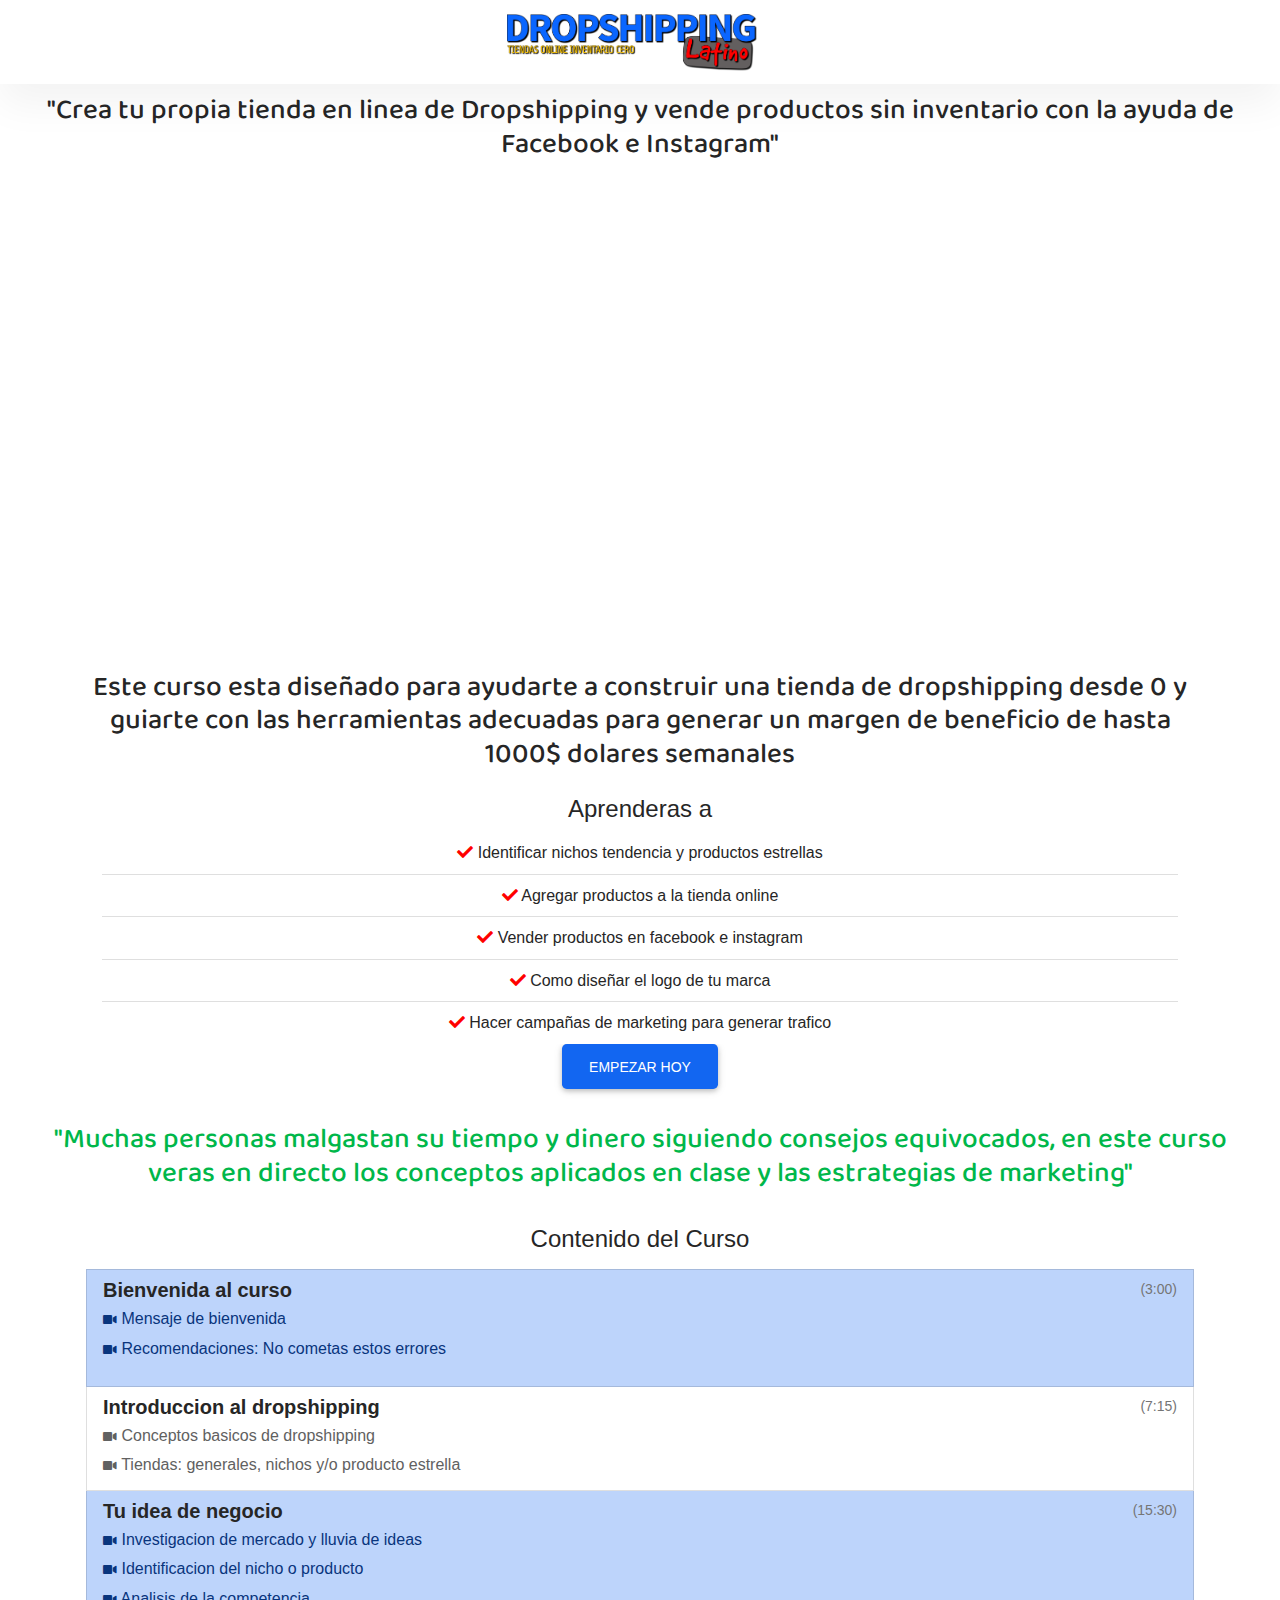
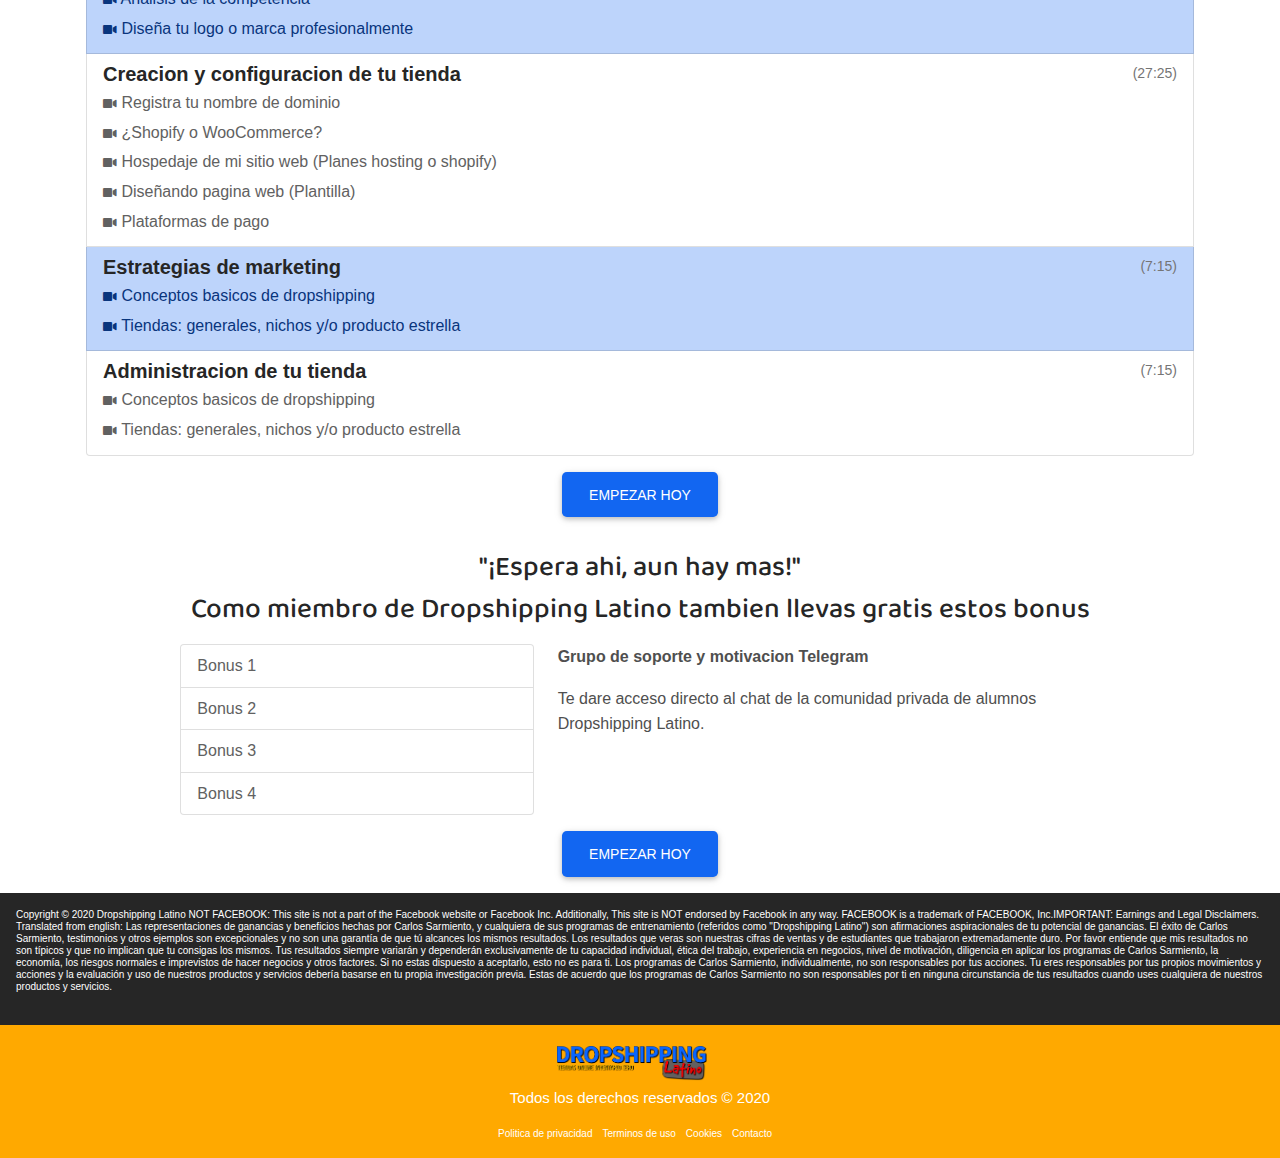
==== dropshipping.html @ d697f5f6 "commit" ====
<!DOCTYPE html>
<html lang="en">
  <head>
    <meta charset="UTF-8" />
    <meta name="viewport" content="width=device-width, initial-scale=1, shrink-to-fit=no" />
    <meta http-equiv="x-ua-compatible" content="ie=edge" />
    <title>Dropshipping Latino | Tiendas Online Inventario Cero</title>
    <!-- MDB icon -->
    <link rel="icon" href="img/favicon.png" type="image/x-icon" />
    <!-- Font Awesome -->
    <link rel="stylesheet" href="https://use.fontawesome.com/releases/v5.11.2/css/all.css" />
    <!-- Custom CSS Style -->
    <link rel="stylesheet" href="/css/style.css">
    <!-- MDB -->
    <link rel="stylesheet" href="css/mdb.min.css" />
  </head>


  <body>
    <nav class="navbar navbar-expand-lg navbar-light shadow-5" >
        <div class="container-fluid justify-content-center">
          <a href="/dropshipping.html" class="navbar-brand text-light">
              <img src="/img/DROPSHIPPING LATINODROPSHIPPING LOGO.png" alt="Logotipo Dropshipping Latino">
          </a>
        </div>
    </nav>
    <div id="header" class="row">
      <div class="col-md-12 text-center ">
          <h3 id="title-header" class="text-dark">
            "Crea tu propia tienda en linea de Dropshipping y vende 
            productos sin inventario con la ayuda de Facebook e Instagram"
          </h3>
      </div>
    </div>


    <!-- Start your project here-->
    <div class="container mb-4">
      <div class="d-flex justify-content-center align-items-center">
        <div class="text-center text-dark">
              <div class="embed-responsive embed-responsive-21by9">
               
                  <iframe 
                  class="embed-responsive-item" 
                  src="https://www.youtube.com/embed/C0DPdy98e4c"
                  title="YouTube video" allow="accelerometer; ; encrypted-media; gyroscope; picture-in-picture"
                  allowfullscreen
                ></iframe>
                
              </div>
          
          <h3 id="title-header" class="pt-3 text-dark">
            Este curso esta diseñado para ayudarte a construir una tienda de
            dropshipping desde 0 y guiarte con las herramientas adecuadas para generar un margen de beneficio de hasta 1000$ dolares semanales
          </h3>

         <div class="container mt-4">
                <h4>Aprenderas a</h4>
          <ul id="lista" class="list-group list-group-flush">
            <li class="list-group-item"><i class="fas fa-check"></i> Identificar nichos tendencia y productos estrellas</li>
            <li class="list-group-item"><i class="fas fa-check"></i> Agregar productos a la tienda online</li>
            <li class="list-group-item"><i class="fas fa-check"></i> Vender productos en facebook e instagram</li>
            <li class="list-group-item"><i class="fas fa-check"></i> Como diseñar el logo de tu marca</li>
            <li class="list-group-item"><i class="fas fa-check"></i> Hacer campañas de marketing para generar trafico</li>
          </ul>
              <a class="btn btn-primary btn-lg" href="https://hotm.art/jz5O8Sj">
                Empezar Hoy
              </a> 
         </div>
        </div>
      </div>
    </div>
    <!-- End your project here-->


    <div id="header" class="row mb-3">
      <div class="col-md-12 text-center ">
          <h3 id="title-header" class="text-success">
            "Muchas personas malgastan su tiempo y dinero siguiendo consejos equivocados, en este curso veras en directo los conceptos aplicados en clase y las estrategias de marketing"
                      </h2>
      </div>
    </div>

    <div id="contenido" class="container">
      <div class="list-group">
        <h4 class="mb-3 text-center text-dark">Contenido del Curso</h4>
        <a href="#" class="list-group-item list-group-item-action list-group-item-primary" aria-current="true">
          <div class="d-flex w-100 justify-content-between text-dark">
           <h5 class="mb-1"> <strong>Bienvenida al curso</strong></h5>
            <small class="text-muted">(3:00)</small>
          </div>
          <p class="mb-1">
            <i class="fas fa-video"></i> Mensaje de bienvenida
          </p>
          <p class="mb-1"></p>
            <i class="fas fa-video"></i> Recomendaciones: No cometas estos errores
          </p>
          
        </a>
        <a href="#" class="list-group-item list-group-item-action">
          <div class="d-flex w-100 justify-content-between text-dark">
            <h5 class="mb-1"><strong>Introduccion al dropshipping</strong></h5>
            <small class="text-muted">(7:15)</small>
          </div>
          <p class="mb-1">
            <i class="fas fa-video"></i> Conceptos basicos de dropshipping
          </p>
          <p class="mb-1">
            <i class="fas fa-video"></i> Tiendas: generales, nichos y/o producto estrella
          </p>
          
        </a>
        <a href="#" class="list-group-item list-group-item-action list-group-item-primary">
          <div class="d-flex w-100 justify-content-between text-dark">
            <h5 class="mb-1"><strong>Tu idea de negocio</strong></h5>
            <small class="text-muted">(15:30)</small>
          </div>
          <p class="mb-1">
            <i class="fas fa-video"></i> Investigacion de mercado y lluvia de ideas
          </p>
          <p class="mb-1">
            <i class="fas fa-video"></i> Identificacion del nicho o producto
          </p>
          <p class="mb-1">
            <i class="fas fa-video"></i> Analisis de la competencia
          </p>
          <p class="mb-1">
            <i class="fas fa-video"></i> Diseña tu logo o marca profesionalmente
          </p>
          
        </a>

        <a href="#" class="list-group-item list-group-item-action">
          <div class="d-flex w-100 justify-content-between text-dark">
            <h5 class="mb-1"><strong>Creacion y configuracion de tu tienda</strong></h5>
            <small class="text-muted">(27:25)</small>
          </div>
          <p class="mb-1">
            <i class="fas fa-video"></i> Registra tu nombre de dominio
          </p>
          <p class="mb-1">
            <i class="fas fa-video"></i> ¿Shopify o WooCommerce?
          </p>
          <p class="mb-1">
            <i class="fas fa-video"></i> Hospedaje de mi sitio web (Planes hosting o shopify)
          </p>
          <p class="mb-1">
            <i class="fas fa-video"></i> Diseñando pagina web (Plantilla)
          </p>
          <p class="mb-1">
            <i class="fas fa-video"></i> Plataformas de pago
          </p>
          
        </a>

        <a href="#" class="list-group-item list-group-item-action list-group-item-primary">
          <div class="d-flex w-100 justify-content-between text-dark">
            <h5 class="mb-1"><strong>Estrategias de marketing</strong></h5>
            <small class="text-muted">(7:15)</small>
          </div>
          <p class="mb-1">
            <i class="fas fa-video"></i> Conceptos basicos de dropshipping
          </p>
          <p class="mb-1">
            <i class="fas fa-video"></i> Tiendas: generales, nichos y/o producto estrella
          </p>
          
        </a>

        <a href="#" class="list-group-item list-group-item-action">
          <div class="d-flex w-100 justify-content-between text-dark">
            <h5 class="mb-1"><strong>Administracion de tu tienda</strong></h5>
            <small class="text-muted">(7:15)</small>
          </div>
          <p class="mb-1">
            <i class="fas fa-video"></i> Conceptos basicos de dropshipping
          </p>
          <p class="mb-1">
            <i class="fas fa-video"></i> Tiendas: generales, nichos y/o producto estrella
          </p>
          
        </a>
      </div>
    </div>
    <div class="container mt-3">
      <div class="d-flex justify-content-center align-items-center">
        <a class="btn btn-primary btn-lg" href="https://hotm.art/jz5O8Sj">
          Empezar Hoy
          </a>
      </div>
    </div>


    <div id="header" class="row mt-4">
      <div class="col-md-12 text-center">
          <h3 id="title-header" class="text-dark">"¡Espera ahi, aun hay mas!"</h3>
          <h3 id="title-header" class="text-dark">Como miembro de Dropshipping Latino tambien llevas gratis estos 
            bonus</h3>
      </div>
    </div>

    <div class="container ">
      <div class="row d-flex justify-content-center">
        <div class="col-4">
          <div class="list-group" id="list-tab" role="tablist">
            <a
              class="list-group-item list-group-item-action"
              id="list-home-list"
              data-toggle="list"
              href="#list-home"
              role="tab"
              aria-controls="home"
              >Bonus 1</a
            >
            <a
              class="list-group-item list-group-item-action"
              id="list-profile-list"
              data-toggle="list"
              href="#list-profile"
              role="tab"
              aria-controls="profile"
              >Bonus 2</a
            >
            <a
              class="list-group-item list-group-item-action"
              id="list-messages-list"
              data-toggle="list"
              href="#list-messages"
              role="tab"
              aria-controls="messages"
              >Bonus 3</a
            >
            <a
              class="list-group-item list-group-item-action"
              id="list-settings-list"
              data-toggle="list"
              href="#list-settings"
              role="tab"
              aria-controls="settings"
              >Bonus 4</a
            >
          </div>
        </div>
        <div class="col-6">
          <div class="tab-content" id="nav-tabContent">
            <div
              class="tab-pane fade show active"
              id="list-home"
              role="tabpanel"
              aria-labelledby="list-home-list"
            >
              <p><strong>Grupo de soporte y motivacion Telegram</strong></p>
              <p>Te dare acceso directo al chat de la comunidad privada de alumnos Dropshipping Latino.</p>
            </div>
            <div
              class="tab-pane fade"
              id="list-profile"
              role="tabpanel"
              aria-labelledby="list-profile-list"
            >
              <p><strong>Aplicaciones Esenciales</strong></p>
              <p>Ademas de las aplicaciones basicas, te guiare con unas esenciales para la venta cruzada y ofertas.</p>
            </div>
            <div
              class="tab-pane fade"
              id="list-messages"
              role="tabpanel"
              aria-labelledby="list-messages-list"
            >
            <p><strong>Estrategia de Influencers</strong></p>
            <p>Descubriras como crear una comunidad de 10.000 seguidores reales en Instagram sin publicidad paga.</p>
            </div>
            <div
              class="tab-pane fade"
              id="list-settings"
              role="tabpanel"
              aria-labelledby="list-settings-list"
            >
            <p><strong>Trucos psicologicos para anuncios efectivos</strong></p>
            <p>Aprende a generar valor en cada propuesta a tus potenciales clientes, atraccion y persuasión.</p>
            </div>
          </div>
        </div>
      </div>
    </div>

    
    <div class="container mt-3">
      <div class="d-flex justify-content-center align-items-center">
        <a class="btn btn-primary btn-lg" href="https://hotm.art/jz5O8Sj">
          Empezar Hoy
          </a>
      </div>
    </div>




    <section class="bg-dark p-3 mt-3">
      <p class="text-white">Copyright © 2020 Dropshipping Latino

        NOT FACEBOOK: This site is not a part of the Facebook website or Facebook Inc. Additionally, This site is NOT endorsed by Facebook in any way. FACEBOOK is a trademark of FACEBOOK, Inc.
        
        ​IMPORTANT: Earnings and Legal Disclaimers.
        
        Translated from english: Las representaciones de ganancias y beneficios hechas por Carlos Sarmiento, y cualquiera de sus programas de entrenamiento (referidos como "Dropshipping Latino") son afirmaciones aspiracionales de tu potencial de ganancias. El éxito de Carlos Sarmiento, testimonios y otros ejemplos son excepcionales y no son una garantía de que tú alcances los mismos resultados. Los resultados que veras son nuestras cifras de ventas y de estudiantes que trabajaron extremadamente duro. Por favor entiende que mis resultados no son típicos y que no implican que tu consigas los mismos. Tus resultados siempre variarán y dependerán exclusivamente de tu capacidad individual, ética del trabajo, experiencia en negocios, nivel de motivación, diligencia en aplicar los programas de Carlos Sarmiento, la economía, los riesgos normales e imprevistos de hacer negocios y otros factores. Si no estas dispuesto a aceptarlo, esto no es para ti.
        
        Los programas de Carlos Sarmiento, individualmente, no son responsables por tus acciones. Tu eres responsables por tus propios movimientos y acciones y la evaluación y uso de nuestros productos y servicios debería basarse en tu propia investigación previa. Estas de acuerdo que los programas de Carlos Sarmiento no son responsables por ti en ninguna circunstancia de tus resultados cuando uses cualquiera de nuestros productos y servicios. </p>
    </section>



    <!--Footer-->
    <footer class="bg-warning text-white text-center pt-3">
    <!-- Copyright -->
    <div class="d-flex justify-content-center align-items-center ">
      <a href="/dropshipping.html" class="navbar-brand text-light">
        <img width="150" src="/img/DROPSHIPPING LATINODROPSHIPPING LOGO.png" alt="Logotipo Dropshipping Latino">
      </a> 
    </div>
    <div class="text-center">
        <p>Todos los derechos reservados  © 2020</p>
      
    </div>
    <div class="container" id="links">
      <div class="row">
        <ul class="d-flex justify-content-center align-items-center">
          <li><a class="text-white" href="politica.html">Politica de privacidad</a></li>
          <li><a class="text-white" href="politica.html">Terminos de uso</a></li>
          <li><a class="text-white" href="politica.html">Cookies</a></li>
          <li><a class="text-white"
            data-toggle="modal"
            data-target="#exampleModal"
            >Contacto</a></li>
        </ul>
      </div>
    </div>
    </footer>
    <!--End Footer-->

    <!-- Modal Contacto-->
    <div
    class="modal fade"
    id="exampleModal"
    tabindex="-1"
    aria-labelledby="exampleModalLabel"
    aria-hidden="true"
    >
    <div class="modal-dialog">
    <div class="modal-content">
        <div class="modal-header">
        <h5 class="modal-title" id="exampleModalLabel">Contacto</h5>
        <button type="button" class="close" data-dismiss="modal" aria-label="Close">
            <span aria-hidden="true">&times;</span>
        </button>
        </div>
        <div class="modal-body">
            <form>
                <!-- Name input -->
                <div class="form-outline mb-4">
                  <input type="text" id="form4Example1" class="form-control" />
                  <label class="form-label" for="form4Example1">Nombre</label>
                </div>
              
                <!-- Email input -->
                <div class="form-outline mb-4">
                  <input type="email" id="form4Example2" class="form-control" />
                  <label class="form-label" for="form4Example2">Correo electronico</label>
                </div>
              
                <!-- Message input -->
                <div class="form-outline mb-4">
                  <textarea class="form-control" id="form4Example3" rows="4"></textarea>
                  <label class="form-label" for="form4Example3">Mensaje</label>
                </div>
                <!-- Submit button -->
                <button type="submit" class="btn btn-primary btn-block mb-4">
                  Enviar
                </button>
              </form>
        </div>
        <div class="modal-footer">
        <button type="button" class="btn btn-danger" data-dismiss="modal">
            Cerrar
        </button>
        
        </div>
    </div>
    </div>
    </div>



  </body>
  <!-- MDB -->
  <script type="text/javascript" src="js/mdb.min.js"></script>
  <!-- Custom scripts -->
  <script type="text/javascript"></script>
</html>
---- css/style.css ----
@import url('https://fonts.googleapis.com/css2?family=Baloo+Da+2&family=Oswald:wght@300&family=Source+Sans+Pro:wght@300&display=swap');
* {
    margin: 0;
    padding: 0;
    box-sizing: border-box;
}
body {
    overflow-x: hidden;
}
html, body {
    font-family: 'Oswald', sans-serif;
}
nav img {
    width: 250px;
}
nav img:hover {
    transition: all 1.5s ease;
    transform: scale(1.2);
}
.lead{
    font-family: 'Baloo Da 2', cursive;
}
#header{
    padding: 10px 30px;
}
#title-header{
    font-family: 'Baloo Da 2', cursive;
}
#video-section{
    padding: 30px;
}
#lista i{
    color: #ff0000;
}
#contenido i{
    font-size: 12px;
}
section p {
    font-size: 10px;
    line-height: 1.2;
}
footer{
    font-size: 15px;
}
footer strong {
    font-size: 13px;
    font-family: 'Baloo Da 2', cursive;

}
footer img:hover {
    transition: all 1.5s ease;
    transform: scale(1.2);
}

#links li {
    cursor: pointer;
    font-size: 10px;
    margin-right: 10px;
    list-style: none;
    
}
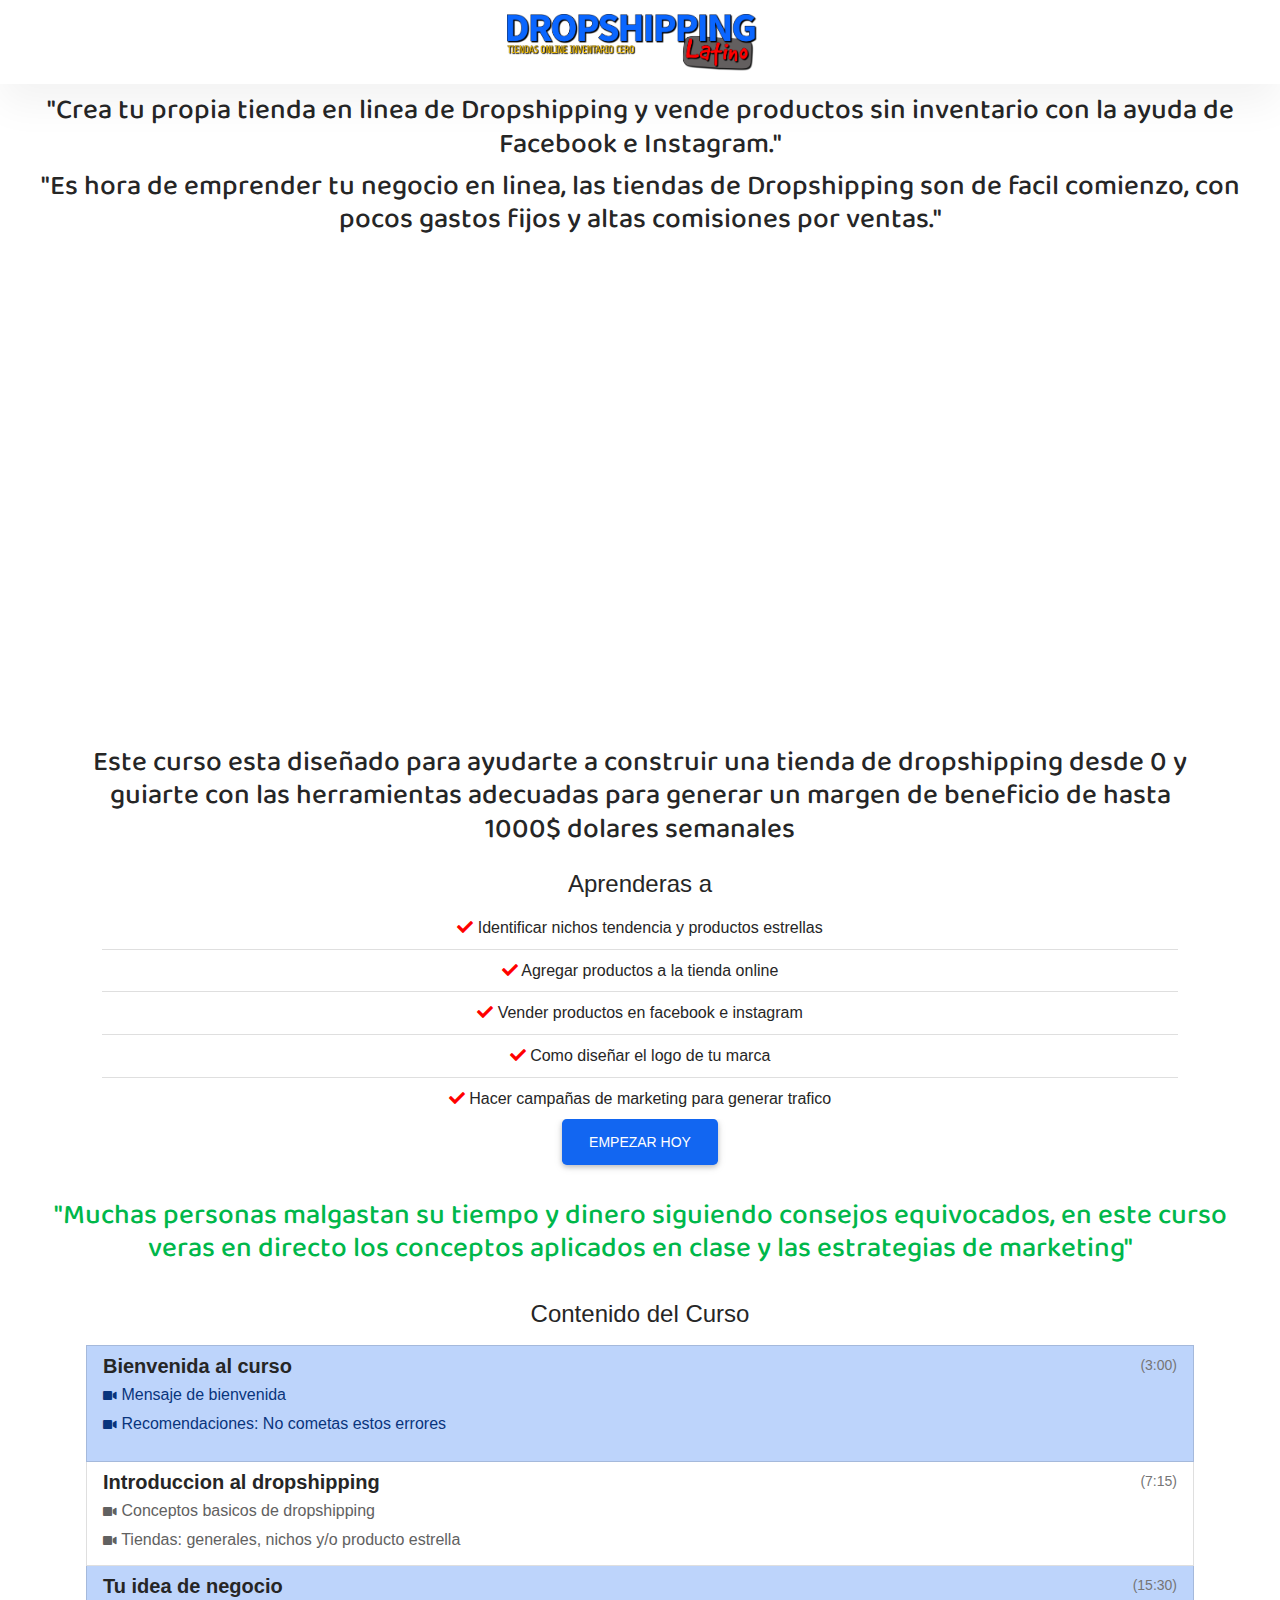
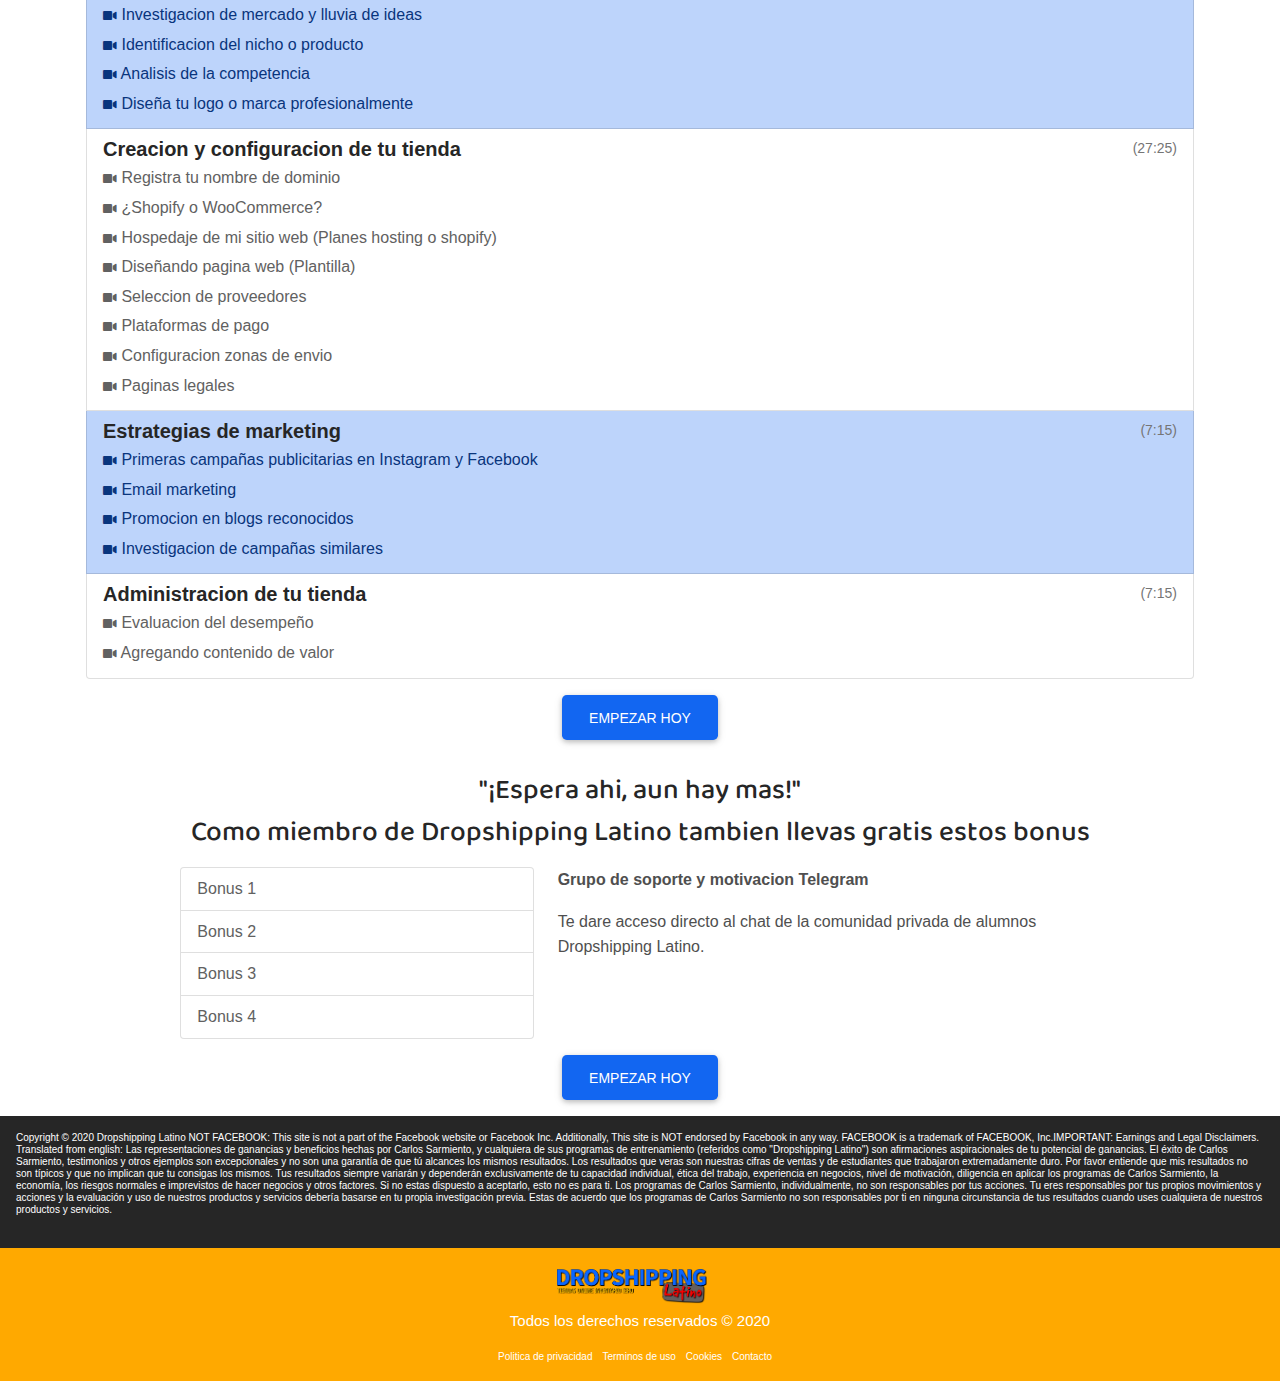
==== commit abffb9a5: "commit" ====
--- a/dropshipping.html
+++ b/dropshipping.html
@@ -28,7 +28,11 @@
       <div class="col-md-12 text-center ">
           <h3 id="title-header" class="text-dark">
             "Crea tu propia tienda en linea de Dropshipping y vende 
-            productos sin inventario con la ayuda de Facebook e Instagram"
+            productos sin inventario con la ayuda de Facebook e Instagram."
+          </h3>
+          <h3 id="title-header" class="text-dark">
+            "Es hora de emprender tu negocio en linea, las tiendas de Dropshipping son de facil comienzo, con pocos gastos
+            fijos y altas comisiones por ventas."
           </h3>
       </div>
     </div>
@@ -84,7 +88,7 @@
     <div id="contenido" class="container">
       <div class="list-group">
         <h4 class="mb-3 text-center text-dark">Contenido del Curso</h4>
-        <a href="#" class="list-group-item list-group-item-action list-group-item-primary" aria-current="true">
+        <a href="#!" class="list-group-item list-group-item-action list-group-item-primary" aria-current="true">
           <div class="d-flex w-100 justify-content-between text-dark">
            <h5 class="mb-1"> <strong>Bienvenida al curso</strong></h5>
             <small class="text-muted">(3:00)</small>
@@ -97,7 +101,7 @@
           </p>
           
         </a>
-        <a href="#" class="list-group-item list-group-item-action">
+        <a href="#!" class="list-group-item list-group-item-action">
           <div class="d-flex w-100 justify-content-between text-dark">
             <h5 class="mb-1"><strong>Introduccion al dropshipping</strong></h5>
             <small class="text-muted">(7:15)</small>
@@ -110,7 +114,7 @@
           </p>
           
         </a>
-        <a href="#" class="list-group-item list-group-item-action list-group-item-primary">
+        <a href="#!" class="list-group-item list-group-item-action list-group-item-primary">
           <div class="d-flex w-100 justify-content-between text-dark">
             <h5 class="mb-1"><strong>Tu idea de negocio</strong></h5>
             <small class="text-muted">(15:30)</small>
@@ -130,7 +134,7 @@
           
         </a>
 
-        <a href="#" class="list-group-item list-group-item-action">
+        <a href="#!" class="list-group-item list-group-item-action">
           <div class="d-flex w-100 justify-content-between text-dark">
             <h5 class="mb-1"><strong>Creacion y configuracion de tu tienda</strong></h5>
             <small class="text-muted">(27:25)</small>
@@ -148,35 +152,51 @@
             <i class="fas fa-video"></i> Diseñando pagina web (Plantilla)
           </p>
           <p class="mb-1">
+            <i class="fas fa-video"></i> Seleccion de proveedores
+          </p>
+          <p class="mb-1">
             <i class="fas fa-video"></i> Plataformas de pago
           </p>
+          <p class="mb-1">
+            <i class="fas fa-video"></i> Configuracion zonas de envio
+          </p>
+          <p class="mb-1">
+            <i class="fas fa-video"></i> Paginas legales
+          </p>
           
         </a>
 
-        <a href="#" class="list-group-item list-group-item-action list-group-item-primary">
+        <a href="#!" class="list-group-item list-group-item-action list-group-item-primary">
           <div class="d-flex w-100 justify-content-between text-dark">
             <h5 class="mb-1"><strong>Estrategias de marketing</strong></h5>
             <small class="text-muted">(7:15)</small>
           </div>
           <p class="mb-1">
-            <i class="fas fa-video"></i> Conceptos basicos de dropshipping
-          </p>
-          <p class="mb-1">
-            <i class="fas fa-video"></i> Tiendas: generales, nichos y/o producto estrella
-          </p>
+            <i class="fas fa-video"></i> Primeras campañas publicitarias en Instagram y Facebook
+          </p>
+          <p class="mb-1">
+            <i class="fas fa-video"></i> Email marketing
+          </p>
+          <p class="mb-1">
+            <i class="fas fa-video"></i> Promocion en blogs reconocidos
+          </p>
+          <p class="mb-1">
+            <i class="fas fa-video"></i> Investigacion de campañas similares
+          </p>
+          
           
         </a>
 
-        <a href="#" class="list-group-item list-group-item-action">
+        <a href="#!" class="list-group-item list-group-item-action">
           <div class="d-flex w-100 justify-content-between text-dark">
             <h5 class="mb-1"><strong>Administracion de tu tienda</strong></h5>
             <small class="text-muted">(7:15)</small>
           </div>
           <p class="mb-1">
-            <i class="fas fa-video"></i> Conceptos basicos de dropshipping
-          </p>
-          <p class="mb-1">
-            <i class="fas fa-video"></i> Tiendas: generales, nichos y/o producto estrella
+            <i class="fas fa-video"></i> Evaluacion del desempeño 
+          </p>
+          <p class="mb-1">
+            <i class="fas fa-video"></i> Agregando contenido de valor
           </p>
           
         </a>
@@ -325,9 +345,18 @@
     <div class="container" id="links">
       <div class="row">
         <ul class="d-flex justify-content-center align-items-center">
-          <li><a class="text-white" href="politica.html">Politica de privacidad</a></li>
-          <li><a class="text-white" href="politica.html">Terminos de uso</a></li>
-          <li><a class="text-white" href="politica.html">Cookies</a></li>
+          <li><a class="text-white"
+            data-toggle="modal"
+            data-target="#exampleModal3"
+            >Politica de privacidad</a></li>
+          <li><a class="text-white" 
+            data-toggle="modal"
+            data-target="#exampleModal2"
+            >Terminos de uso</a></li>
+          <li><a class="text-white" 
+            data-toggle="modal"
+            data-target="#exampleModal1"
+            >Cookies</a></li>
           <li><a class="text-white"
             data-toggle="modal"
             data-target="#exampleModal"
@@ -337,6 +366,182 @@
     </div>
     </footer>
     <!--End Footer-->
+        
+    <!-- Modal Politica-->
+    <div
+    class="modal fade"
+    id="exampleModal3"
+    tabindex="-1"
+    aria-labelledby="exampleModalLabel"
+    aria-hidden="true"
+    >
+    <div class="modal-dialog">
+    <div class="modal-content">
+        <div class="modal-header">
+        <h5 class="modal-title" id="exampleModalLabel">Politica de privacidad</h5>
+        <button type="button" class="close" data-dismiss="modal" aria-label="Close">
+            <span aria-hidden="true">&times;</span>
+        </button>
+        </div>
+        <div class="modal-body">
+                <p>Esta Política de privacidad rige la manera en que la Escuela recopila, utiliza, mantiene y divulga la información recopilada de los usuarios (cada uno, un “Estudiante”) de la Escuela. Esta política de privacidad se aplica a la escuela y a todos los cursos ofrecidos por la escuela.</p>
+                <p>Información de identificación personal</p>
+                <p>Podemos recopilar información de identificación personal de los Estudiantes en una variedad de formas, que incluyen, pero no se limitan a, cuando los Estudiantes se inscriben en la Escuela o en un Curso dentro de la Escuela, se suscriben a un boletín informativo y en relación con
+                otras actividades, servicios, características, o recursos que ponemos a disposición en nuestra Escuela. Los estudiantes pueden visitar la escuela de forma anónima. Recopilaremos información de identificación personal de los Estudiantes solo si nos la envían voluntariamente. 
+                Los estudiantes pueden negarse a proporcionar información de identificación personal, pero hacerlo puede impedirles participar en ciertas actividades relacionadas con la Escuela.</p><p>Cómo utilizamos la información recopilada</p>
+                <p>La escuela puede recopilar y utilizar la información de identificación personal de los estudiantes para los siguientes fines:</p>
+                <p>Para mejorar el servicio al cliente</p>
+                <p>La información que nos proporciona nos ayuda a responder a sus solicitudes de servicio al cliente y las necesidades de soporte de manera más eficiente.</p><p>Para personalizar la experiencia del usuario.</p><p>Podemos usar la información en el agregado para entender cómo nuestros estudiantes como grupo usan los servicios y recursos provistos en nuestra escuela.</p>
+                <p>Para enviar correos electrónicos periódicos</p>
+                <p>Podemos utilizar las direcciones de correo electrónico de los Estudiantes para enviar información y actualizaciones relacionadas con su pedido. Las direcciones de correo electrónico de los estudiantes también se pueden utilizar para responder a consultas, preguntas u otras solicitudes de los estudiantes.</p>
+                <p>Compartiendo su información personal</p>
+                <p>No vendemos, intercambiamos ni alquilamos la información de identificación personal del Estudiante a terceros.</p>
+                <p>Sitios web de terceros</p>
+                <p>El estudiante puede encontrar publicidad u otro contenido en nuestra Escuela que se vincule a los sitios web y servicios de nuestros socios, proveedores, anunciantes, patrocinadores, licenciantes y otros terceros. No controlamos el contenido o los enlaces que aparecen en estos sitios web y no somos responsables de las prácticas empleadas por los sitios web vinculados hacia o desde nuestra escuela. Además, estos sitios web o servicios, incluidos su contenido y enlaces, pueden estar cambiando constantemente. Estos sitios web y servicios pueden tener sus propias políticas de privacidad y políticas de servicio al cliente. La navegación e interacción en cualquier otro sitio web, incluidos los sitios web que tienen un enlace a nuestro Estudiante, está sujeta a los términos y políticas de ese sitio web.</p>
+                <p>Cambios a esta política de privacidad</p>
+                <p>La Escuela tiene la discreción de actualizar esta Política de Privacidad en cualquier momento. Alentamos a los estudiantes a que visiten con frecuencia esta página para ver si hay cambios. Usted reconoce y acepta que es su responsabilidad revisar esta Política de privacidad periódicamente y conocer las modificaciones.</p>
+                <p>Su aceptación de estos términos.</p>
+                <p>Al inscribirse en la Escuela, significa que acepta esta Política de privacidad. Si no está de acuerdo con esta Política de privacidad, no se inscriba en la Escuela. Su inscripción continua en la Escuela después de la publicación de los cambios a esta Política de Privacidad se considerará como su aceptación de esos cambios.</p>
+        </div>
+        <div class="modal-footer">
+        <button type="button" class="btn btn-danger" data-dismiss="modal">
+            Cerrar
+        </button>
+        
+        </div>
+    </div>
+    </div>
+    </div>
+    
+    <!-- Modal Terminos -->
+    <div
+    class="modal fade"
+    id="exampleModal2"
+    tabindex="-1"
+    aria-labelledby="exampleModalLabel"
+    aria-hidden="true"
+    >
+    <div class="modal-dialog">
+    <div class="modal-content">
+        <div class="modal-header">
+        <h5 class="modal-title" id="exampleModalLabel">Terminos de uso</h5>
+        <button type="button" class="close" data-dismiss="modal" aria-label="Close">
+            <span aria-hidden="true">&times;</span>
+        </button>
+        </div>
+        <div class="modal-body">
+            
+            <p style="text-align: justify;">El conjunto de la página web, páginas y contenidos, son propiedad de Sarpin Develops, NIT: 1143393723 - 2 , 
+                en adelante “la empresa” Si desea contactar con el equipo, puede hacerlo a través del correo electrónico&nbsp;info@carlosarmiento.dev</p>
+            <ol style="text-align: justify;"><li><b></b><b><strong>Condiciones de Uso</strong></b></li></ol>
+            <p style="text-align: justify;">En esta página web encontrará información relacionada con el tipo de actividad, productos y servicios que 
+                realiza para la Escuela.</p><p style="text-align: justify;">La Escuela, se reserva el derecho de actualizar, modificar o eliminar la 
+                    información contenida en la página web, pudiendo limitar o restringir el acceso a esta información a cualquier Usuario, como 
+                    consecuencia de hechos o circunstancias ajenas a esta que, a su criterio, disminuyen o anulen los niveles de seguridad para el 
+                    adecuado funcionamiento de la web.</p>
+            <ol style="text-align: justify;" start="2"><li><b><strong> Concepto de Usuario</strong></b></li></ol>
+            <p style="text-align: justify;">La utilización de la página web le atribuye la condición de Usuario, e implica la aceptación total y sin
+                 reservas de todas y cada una de las disposiciones incluidas en este Aviso Legal, en el mismo momento en que el Usuario accede a la 
+                 Escuela. En consecuencia, el Usuario tiene que leer atentamente el presente Aviso Legal en cada una de las ocasiones en que se 
+                 proponga utilizar la web, dado que puede sufrir modificaciones.</p>
+            <ol style="text-align: justify;" start="3"><li><b><strong> Información sobre los vínculos “Links</strong></b>”</li></ol>
+            <p style="text-align: justify;">La Escuela no se hace responsable de las páginas webs no propias o de terceros (por ejemplo Facebook o 
+                Twitter), a las cuales se puede acceder mediante vínculos “links” o de cualquier contenido puesto a disposición de terceros.</p>
+            <p style="text-align: justify;">Cualquier uso de un vínculo o acceso a una página web no propia es realizado por voluntad y riesgo 
+                exclusivo del Usuario, y la Escuela no recomienda ni garantiza ninguna información obtenida a través de un vínculo ajeno a&nbsp;
+                <a href="https://carlosarmiento.dev/dropshipping">https://carlosarmiento.dev/dropshipping</a>&nbsp;o&nbsp;
+                <a href="https://carlosarmiento.dev/">https://carlosarmiento.dev</a>&nbsp;, ni se responsabiliza de ninguna pérdida, reclamación o perjuicio
+                 derivada del uso o mal uso de un vínculo, o de la información obtenida a través de él, incluyendo otros vínculos o páginas webs,
+                  enlazados a la Escuela.</p>
+            <ol style="text-align: justify;" start="4"><li><b><strong> Renuncia y Limitación de Responsabilidad</strong></b></li></ol>
+            <p style="text-align: justify;">La información y servicios incluidos o disponibles a través de&nbsp;
+                <a href="https://carlosarmiento.dev/">https://carlosarmiento.dev</a>&nbsp;o&nbsp;
+                <a href="https://carlosarmiento.dev/">https://carlosarmiento.dev</a>&nbsp;incluir incorrecciones o errores tipográficos. 
+                De forma ocasional se incorporarán cambios a la información contenida. La empresa puede introducir en cualquier momento 
+                mejoras y/o cambios en los servicios o contenidos.</p><p style="text-align: justify;">También se advierte que los contenidos 
+                    de esta Escuela, tienen la finalidad informativa en cuanto a la oferta de servicios y tarifas. Según lo previsto en el presente 
+                    Aviso Legal y el resto de textos legales de la presente página web.</p>
+            <ol style="text-align: justify;" start="5"><li><b><strong> Información sobre la exención de toda responsabilidad derivada de un fallo técnico</strong></b></li></ol>
+            <p style="text-align: justify;">La empresa declina cualquier responsabilidad en caso de que existan interrupciones o mal funcionamiento de los servicios o contenidos ofrecidos en Internet, cualquiera que sea su causa.</p>
+            <p style="text-align: justify;">Asimismo, la empresa no se hace responsable por caídas de la red, pérdidas de negocio a consecuencia de estas 
+                caídas, suspensiones temporales de la electricidad o cualquier otro tipo.</p>
+            <p style="text-align: justify;">Por otra parte, la empresa no garantiza que los servicios o contenidos no sean interrumpidos o que estén
+                libres de errores, que los defectos sean corregidos o, que el servicio o el servidor que lo pone a disposición estén libres de virus
+                 u otros componentes nocivos, sin perjuicio que la empresa, realiza sus mejores esfuerzos a evitar este tipo de incidencias.</p>
+            <ol style="text-align: justify;" start="6"><li><b><strong> Información relativa a la propiedad intelectual e industrial</strong></b></li></ol>
+            <p style="text-align: justify;">La estructura, diseño y forma de presentación de los elementos de la página web (imágenes, logotipos, vídeos, ficheros y
+                cualquier elemento susceptible de protección) están protegidos por derechos de propiedad intelectual, titularidad de Sarpin Develops.</p>
+            <p style="text-align: justify;">Están prohibidas la reproducción, la transformación, distribución, comunicación pública, puesta a disposición del 
+                público y, en general cualquier otra forma de explotación, parcial o total de los elementos referidos en el apartado anterior.
+                Estos actos de explotación sólo podrán ser realizados en virtud de autorización expresa de Sarpin Develops. y que, en todo caso, 
+                tendrán que hacer referencia explícita a la titularidad de los citados derechos de propiedad intelectual de la empresa.</p>
+            <p style="text-align: justify;">Sólo está autorizado, el uso privado del material audiovisual y documental elaborado por la empresa 
+                para los usuarios. En ningún caso, se podrá suprimir, alterar, eludir o manipular cualquier dispositivo de protección o sistemas 
+                de seguridad que puedan estar instalados.</p>
+            <p style="text-align: justify;">Los signos distintivos (marcas, nombres comerciales) de la empresa como Carlos Sarmiento, están protegidos
+                por derechos de propiedad industrial, quedando prohibida la utilización o manipulación de cualquiera de estos, excepto autorización
+                expresa y por escrito del administrador de Sarpin Develops.</p>
+            <p style="text-align: justify;">Sólo se autoriza el uso de una cuenta por individuo, quedando completamente prohibido el uso de la misma 
+                cuenta por varios usuarios.</p>
+            <p style="text-align: justify;">Queda completamente prohibida la creación de comunidades ajenas a las establecidas por la Escuela.</p>
+            <ol style="text-align: justify;" start="7"><li><b><strong> Inscripción online</strong></b></li></ol>
+            <p style="text-align: justify;">La seguridad es una prioridad para la Escuela, por lo que realizamos el máximo esfuerzo para asegurarnos 
+                de que nuestro proceso de inscripción a los cursos sea seguro y de que la información personal esté a buen resguardo.</p>
+            <p style="text-align: justify;">Para poder inscribirse a los cursos de la Escuela deberá ir al botón “Acceso” y opción “Crear Cuenta”. 
+                Deberá introducir su Nombre, una dirección electrónica, una contraseña y aceptar las condiciones de la Escuela para poder inscribirse.</p>
+            <p style="text-align: justify;">Le recomendamos que:</p>
+            <ul style="text-align: justify;">
+                <li>No comparta su información personal</li>
+                <li>Proteja su contraseña</li>
+                <li>No introduzca un correo electrónico falso</li>
+                <li>Comunique los intentos de “phising” (métodos de estafa y robo cibernético para la obtención de información confidencial).</li></ul>
+                <ol style="text-align: justify;" start="8"><li><b><strong> IMPORTANTE: Ganancias y renuncias legales de responsabilidad</strong></b></li></ol>
+            <p style="text-align: justify;">Las declaraciones de ganancias e ingresos realizadas por Carlos Sarmiento, la empresa y sus anunciantes / patrocinadores son solo declaraciones de aspiraciones de su potencial de ganancias. El éxito de Bruno Sanders, los testimonios y otros ejemplos utilizados son resultados excepcionales, no típicos y no pretenden serlo y no son una garantía de que usted u otros obtendrán los mismos resultados. Los resultados individuales siempre variarán y los suyos dependerán completamente de su capacidad individual, ética de trabajo, habilidades y experiencia comercial, nivel de motivación, diligencia en la aplicación de los Programas de formación de Bruno Sanders, la economía, los riesgos normales e imprevistos de hacer negocios y otros factores .</p><p style="text-align: justify;">Los programas Acelerador Dropshipping 2.0, Crea tu Marca Privada, Desbloquea Tus Clases Gratuitas, Suprive Mastery, Web Mastery, Crea Tu Producto Digital Millonario, Funnels Mastery, Crea y Automatiza tu negocio individualmente no son responsables de sus acciones. Usted es el único responsable de sus propios movimientos y decisiones, y la evaluación y el uso de nuestros productos y servicios deben basarse en su propia diligencia debida. Usted acepta que los Programas de Bruno Sanders/la empresa (Acelerador Dropshipping 2.0, Crea tu Marca Privada, Desbloquea Tus Clases Gratuitas, Suprive Mastery, Web Mastery, Crea Tu Producto Digital Millonario, Funnels Mastery, Crea y Automatiza tu negocio) no son responsables ante usted de ninguna manera por sus resultados en el uso de nuestros productos y servicios.</p><p style="text-align: justify;">Bruno Sanders es un profesional y sus resultados no son típicos. Sus experiencias no son una garantía de que usted ganará dinero. Puedes hacer más, menos o lo mismo.</p><ol style="text-align: justify;" start="9"><li><b><strong><u> Política de Devolución</u></strong></b></li></ol><p style="text-align: justify;"><u>Política de Devolución (Acelerador Dropshipping 2.0 y Crea Tu Marca Privada):</u></p><p style="text-align: justify;">Nuestra política de devolución es de 30 días naturales. Durante este período, podrá solicitar la devolución del importe del curso.</p><p style="text-align: justify;">Para recibir la devolución del importe, deberá escribir a&nbsp;info@brunosanders.com&nbsp;con los motivos por los que quiere el reembolso antes de los 30 días naturales desde la compra del curso. Transcurridos los 30 días, ya no será posible exigir una devolución.</p><p style="text-align: justify;">Nos reservamos en todo momento el completo derecho a denegar la devolución del importe total o parcial. Cada caso será analizado y contemplado de forma personalizada.</p><p style="text-align: justify;">La política de devolución será automáticamente cancelada en cualquiera de los casos siguientes:</p><ul style="text-align: justify;"><li>Si detectamos cualquier tipo de actividad inusual en la cuenta del usuario (uso de distintas IPs de forma simultánea, descarga del contenido con cualquier tipo de software que lo permita, intentos de<em>hackeos</em>…)</li></ul><p style="text-align: justify;">–&nbsp;Si se ha intentado comercializar con el acceso o con el contenido del curso, recordamos que solo se permite una cuenta por usuario.</p><p style="text-align: justify;">–&nbsp;Si el motivo de la devolución corresponde a motivos o factores completamente externos a nuestro servicio y de los que no tenemos control o responsabilidad.</p><p style="text-align: justify;">–<u>&nbsp;Si se ha realizado (visualizado) igual o más del 50% del curso</u>.</p><p style="text-align: justify;">–&nbsp;Si el motivo de la devolución corresponde a no haber adquirido el mismo precio de alguna oferta promocional.</p><p style="text-align: justify;"><u>Política de Devolución (Suprive Mastery, Web Mastery, Crea Tu Producto Digital Millonario, Funnels Mastery, Crea y Automatiza tu negocio</u><u>):</u></p><p style="text-align: justify;">Nuestra política de devolución es de 30 días naturales. Durante este período, podrá solicitar la devolución del importe del curso.</p><p style="font-weight: 400; text-align: justify;">Para recibir la devolución del importe,&nbsp;<u>deberá visualizar el 100% del curso y ponerlo en práctica</u>, si entonces no está satisfecho con los resultados deberá escribir a&nbsp;info@brunosanders.com&nbsp;con los motivos por los que quiere el reembolso antes de los 30 días naturales desde la compra del curso. Transcurridos los 30 días, ya no será posible exigir una devolución.</p><p style="font-weight: 400; text-align: justify;">Nos reservamos en todo momento el completo derecho a denegar la devolución del importe total o parcial. Cada caso será analizado y contemplado de forma personalizada.</p><p style="font-weight: 400; text-align: justify;">La política de devolución será automáticamente cancelada en cualquiera de los casos siguientes:</p><ul style="text-align: justify;"><li style="font-weight: 400;">Si detectamos cualquier tipo de actividad inusual en la cuenta del usuario (uso de distintas IPs de forma simultánea, descarga del contenido con cualquier tipo de software que lo permita, intentos de<em>hackeos</em>…)</li></ul><p style="text-align: justify;">–&nbsp;Si se ha intentado comercializar con el acceso o con el contenido del curso, recordamos que solo se permite una cuenta por usuario.</p><p style="text-align: justify;">–&nbsp;Si el motivo de la devolución corresponde a motivos o factores completamente externos a nuestro servicio y de los que no tenemos control o responsabilidad.</p><p style="text-align: justify;">– Si el motivo de la devolución corresponde a no haber adquirido el mismo precio de alguna oferta promocional.</p><p style="text-align: justify;"><u>10.Ley</u><u>&nbsp;aplicable y jurisdicción</u></p>
+            <p style="text-align: justify;">La relación entre Sarpin Develops y el Usuario se regirá por la legislación colombiana y cualquier controversia se someterá a los Tribunales de Colombia, con renuncia a cualquier otro fuero que les pueda corresponder.</p>
+            <p style="text-align: justify;">(Última actualización 1 de enero de 2020)</p>
+        </div>
+
+        <div class="modal-footer">
+        <button type="button" class="btn btn-danger" data-dismiss="modal">
+            Cerrar
+        </button>
+        
+        </div>
+    </div>
+    </div>
+    </div>
+
+      
+        
+    <!-- Modal Cookies -->
+    <div
+    class="modal fade"
+    id="exampleModal1"
+    tabindex="-1"
+    aria-labelledby="exampleModalLabel"
+    aria-hidden="true"
+    >
+    <div class="modal-dialog">
+    <div class="modal-content">
+        <div class="modal-header">
+        <h5 class="modal-title" id="exampleModalLabel">Cookies</h5>
+        <button type="button" class="close" data-dismiss="modal" aria-label="Close">
+            <span aria-hidden="true">&times;</span>
+        </button>
+        </div>
+        <div class="modal-body">
+              <p>Para que este sitio funcione adecuadamente, a veces instalamos en los dispositivos de los Usuarios, pequeños ficheros de datos, conocidos como cookies. La mayoría de los grandes sitios web también lo hacen.</p><p>¿Qué son las cookies?<br> ¿Cómo utilizamos las cookies?<br> ¿Cómo controlar las cookies?<br> Una cookie es un pequeño fichero de texto que los sitios web instalan en el ordenador o el dispositivo móvil de los usuarios que los visitan. Las cookies hacen posible que la página web recuerde las acciones y preferencias del Usuario (identificador de inicio de sesión, idioma, tamaño de letra y otras preferencias de visualización), para que éste no tenga que volver a configurarlos cuando regrese a la web o navegue por sus páginas.</p><p>En algunas páginas utilizamos cookies para recordar: a) sus preferencias de presentación (por ejemplo, contraste, color o tamaño de letra), b) si ya ha respondido a una encuesta emergente sobre la utilidad de un determinado contenido (para no volver a pedirle que lo haga), c) si ha dado o no su consentimiento para que utilicemos cookies en nuestra web.</p><p>Aunque las cookies no son imprescindibles para que el sitio web funcione, si las habilita disfrutará de una mejor experiencia de navegación. Puede borrar o bloquear las cookies, pero si lo hace es posible que algunas de las características de esta web no funcionen adecuadamente. La información asociada a las cookies no se utiliza para identificar personalmente al Usuario. Además, mantenemos plenamente bajo nuestro control los datos sobre sus patrones de navegación. Estas cookies se utilizan exclusivamente para los fines aquí indicados.</p><p>Puede controlar o borrar las cookies siempre que lo desee: para más información, consulte aboutcookies.org. Además de poder eliminar todas las cookies que ya se encuentran en su ordenador, también puede configurar la mayoría de los navegadores para que dejen de aceptarlas. Pero tenga presente que, si rechaza las cookies, es posible que tenga que volver a configurar manualmente sus preferencias cada vez que visite un sitio y que dejen de funcionar determinados servicios y funcionalidades.</p><p>Nota: Una vez leída toda la información facilitada, avisamos al Usuario que, si prosigue su navegación en nuestra página web, sin haber tomado las medidas oportunas, de personalización de sus navegadores, para impedir la instalación de las cookies empleadas, estará prestando su consentimiento para la utilización de cookies.</p>
+        </div>
+        <div class="modal-footer">
+        <button type="button" class="btn btn-danger" data-dismiss="modal">
+            Cerrar
+        </button>
+        
+        </div>
+    </div>
+    </div>
+    </div>
+
 
     <!-- Modal Contacto-->
     <div
@@ -389,6 +594,10 @@
     </div>
     </div>
 
+      
+        
+  
+
 
 
   </body>
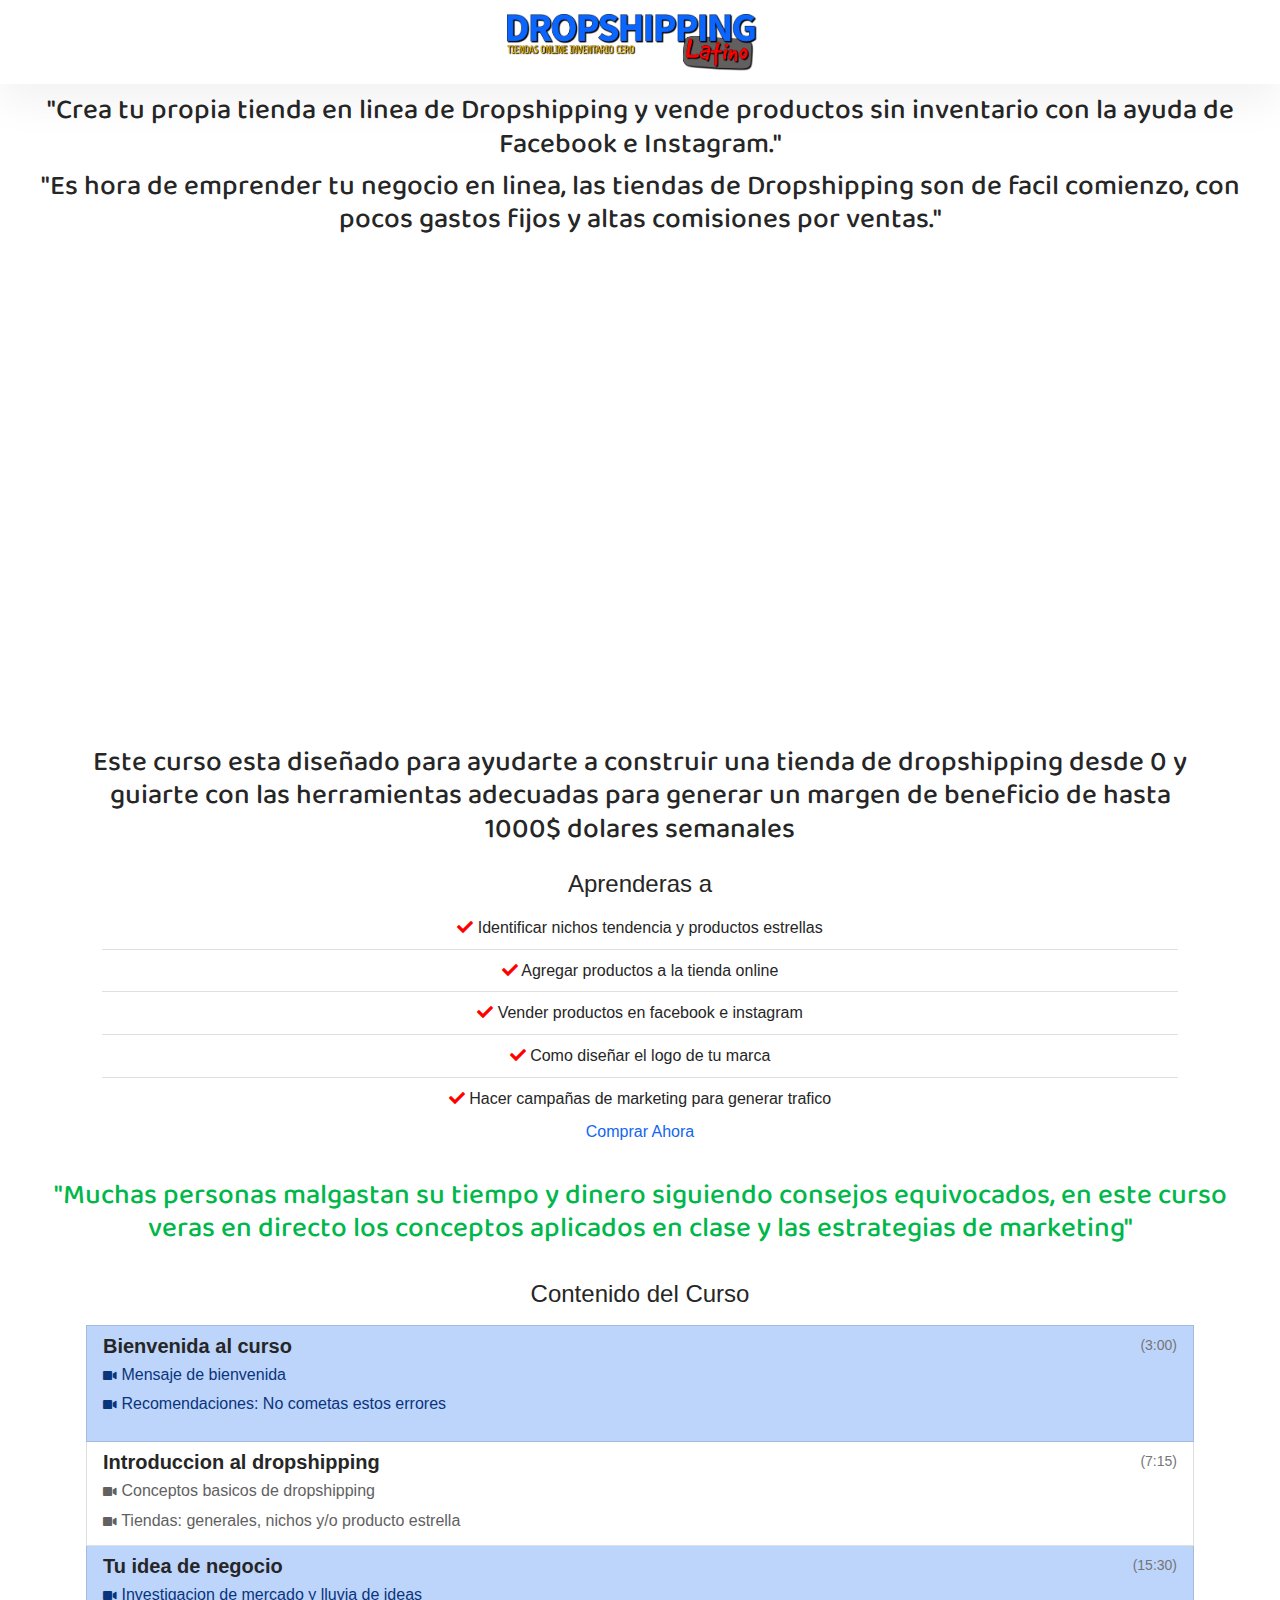
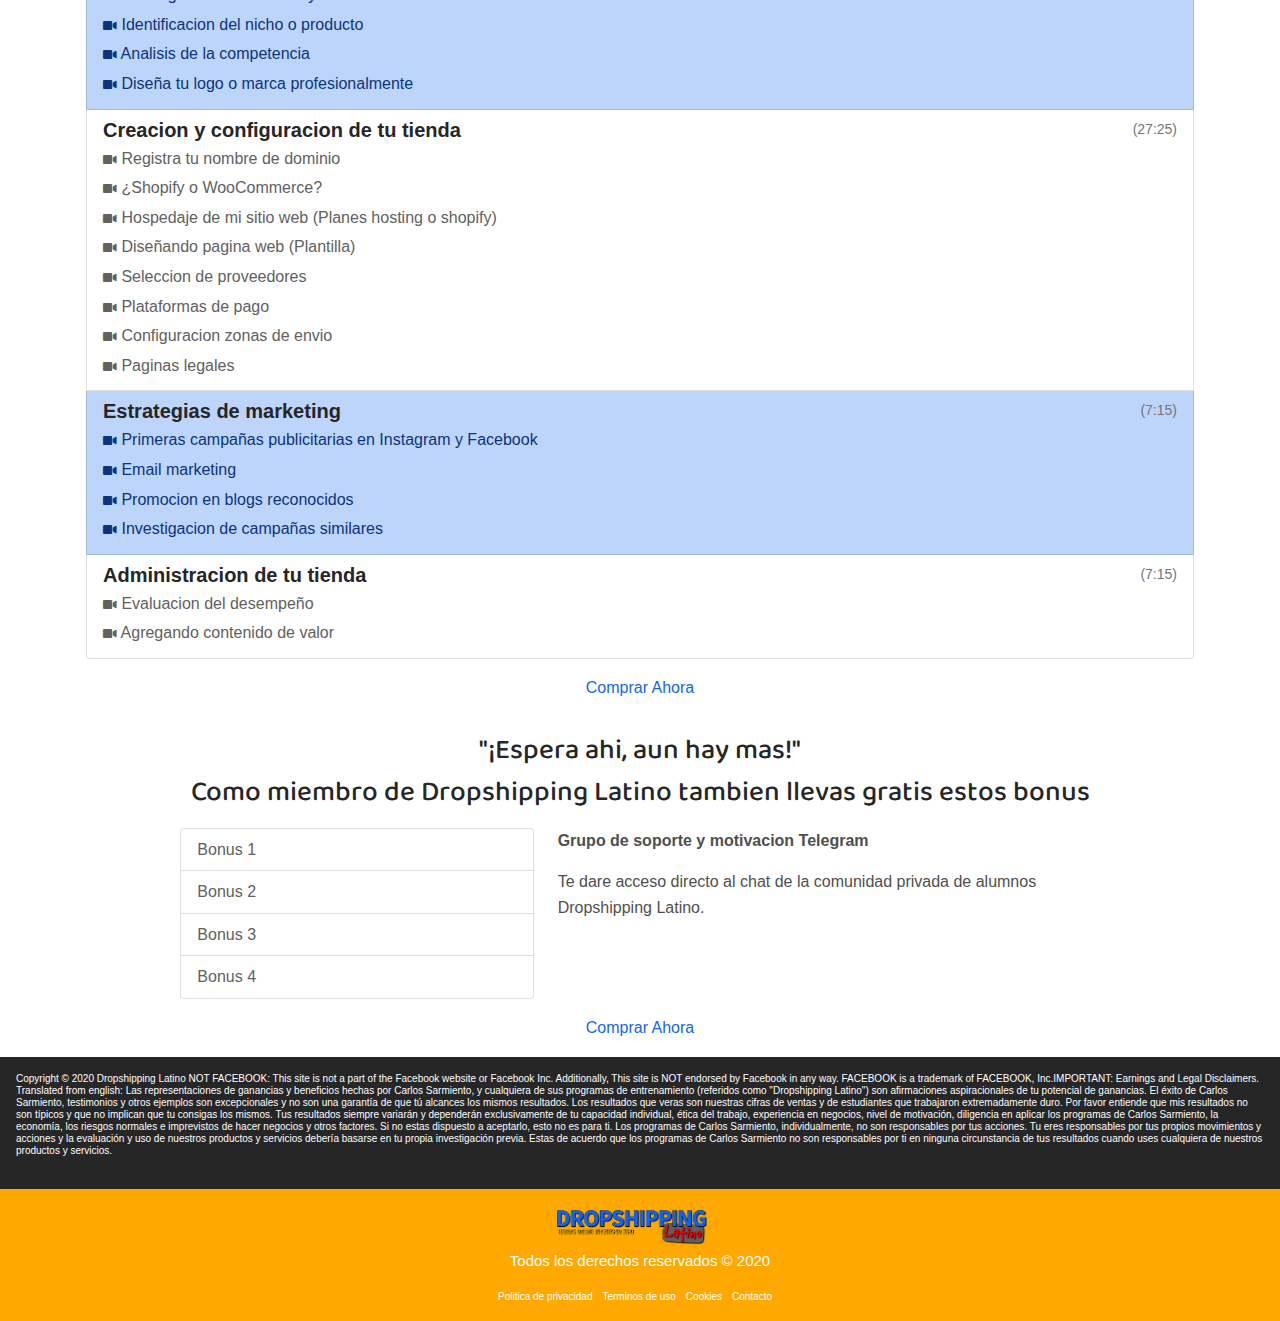
==== commit 32aae456: "commit hotmart" ====
--- a/dropshipping.html
+++ b/dropshipping.html
@@ -13,6 +13,7 @@
     <link rel="stylesheet" href="/css/style.css">
     <!-- MDB -->
     <link rel="stylesheet" href="css/mdb.min.css" />
+    <script id="mcjs">!function(c,h,i,m,p){m=c.createElement(h),p=c.getElementsByTagName(h)[0],m.async=1,m.src=i,p.parentNode.insertBefore(m,p)}(document,"script","https://chimpstatic.com/mcjs-connected/js/users/f25b9620018a3c1dd0e92c601/3e6700d94af4ba8b92cfe6b08.js");</script>
   </head>
 
 
@@ -44,13 +45,11 @@
         <div class="text-center text-dark">
               <div class="embed-responsive embed-responsive-21by9">
                
-                  <iframe 
-                  class="embed-responsive-item" 
-                  src="https://www.youtube.com/embed/C0DPdy98e4c"
-                  title="YouTube video" allow="accelerometer; ; encrypted-media; gyroscope; picture-in-picture"
-                  allowfullscreen
-                ></iframe>
-                
+                <iframe src="https://player.vimeo.com/video/442271328" 
+                width="640" height="352" frameborder="0" allow="autoplay; fullscreen" 
+                allowfullscreen></iframe>
+
+               
               </div>
           
           <h3 id="title-header" class="pt-3 text-dark">
@@ -67,9 +66,19 @@
             <li class="list-group-item"><i class="fas fa-check"></i> Como diseñar el logo de tu marca</li>
             <li class="list-group-item"><i class="fas fa-check"></i> Hacer campañas de marketing para generar trafico</li>
           </ul>
-              <a class="btn btn-primary btn-lg" href="https://hotm.art/jz5O8Sj">
-                Empezar Hoy
-              </a> 
+             <script type="text/javascript">
+	function importHotmart(){ 
+ 		var imported = document.createElement('script'); 
+ 		imported.src = 'https://static.hotmart.com/checkout/widget.min.js'; 
+ 		document.head.appendChild(imported); 
+		var link = document.createElement('link'); 
+		link.rel = 'stylesheet'; 
+		link.type = 'text/css'; 
+		link.href = 'https://static.hotmart.com/css/hotmart-fb.min.css'; 
+		document.head.appendChild(link);	} 
+ 	importHotmart(); 
+ </script> 
+ <a onclick="return false;" href="https://pay.hotmart.com/F37843021Y?checkoutMode=2" class="hotmart-fb hotmart__button-checkout">Comprar Ahora</a> 
          </div>
         </div>
       </div>
@@ -204,9 +213,19 @@
     </div>
     <div class="container mt-3">
       <div class="d-flex justify-content-center align-items-center">
-        <a class="btn btn-primary btn-lg" href="https://hotm.art/jz5O8Sj">
-          Empezar Hoy
-          </a>
+        <script type="text/javascript">
+          function importHotmart(){ 
+             var imported = document.createElement('script'); 
+             imported.src = 'https://static.hotmart.com/checkout/widget.min.js'; 
+             document.head.appendChild(imported); 
+            var link = document.createElement('link'); 
+            link.rel = 'stylesheet'; 
+            link.type = 'text/css'; 
+            link.href = 'https://static.hotmart.com/css/hotmart-fb.min.css'; 
+            document.head.appendChild(link);	} 
+           importHotmart(); 
+         </script> 
+         <a onclick="return false;" href="https://pay.hotmart.com/F37843021Y?checkoutMode=2" class="hotmart-fb hotmart__button-checkout">Comprar Ahora</a> 
       </div>
     </div>
 
@@ -307,9 +326,19 @@
     
     <div class="container mt-3">
       <div class="d-flex justify-content-center align-items-center">
-        <a class="btn btn-primary btn-lg" href="https://hotm.art/jz5O8Sj">
-          Empezar Hoy
-          </a>
+        <script type="text/javascript">
+          function importHotmart(){ 
+             var imported = document.createElement('script'); 
+             imported.src = 'https://static.hotmart.com/checkout/widget.min.js'; 
+             document.head.appendChild(imported); 
+            var link = document.createElement('link'); 
+            link.rel = 'stylesheet'; 
+            link.type = 'text/css'; 
+            link.href = 'https://static.hotmart.com/css/hotmart-fb.min.css'; 
+            document.head.appendChild(link);	} 
+           importHotmart(); 
+         </script> 
+         <a onclick="return false;" href="https://pay.hotmart.com/F37843021Y?checkoutMode=2" class="hotmart-fb hotmart__button-checkout">Comprar Ahora</a> 
       </div>
     </div>
 
@@ -594,8 +623,7 @@
     </div>
     </div>
 
-      
-        
+  
   
 
 
--- a/css/style.css
+++ b/css/style.css
@@ -58,4 +58,5 @@
     margin-right: 10px;
     list-style: none;
     
-}+}
+
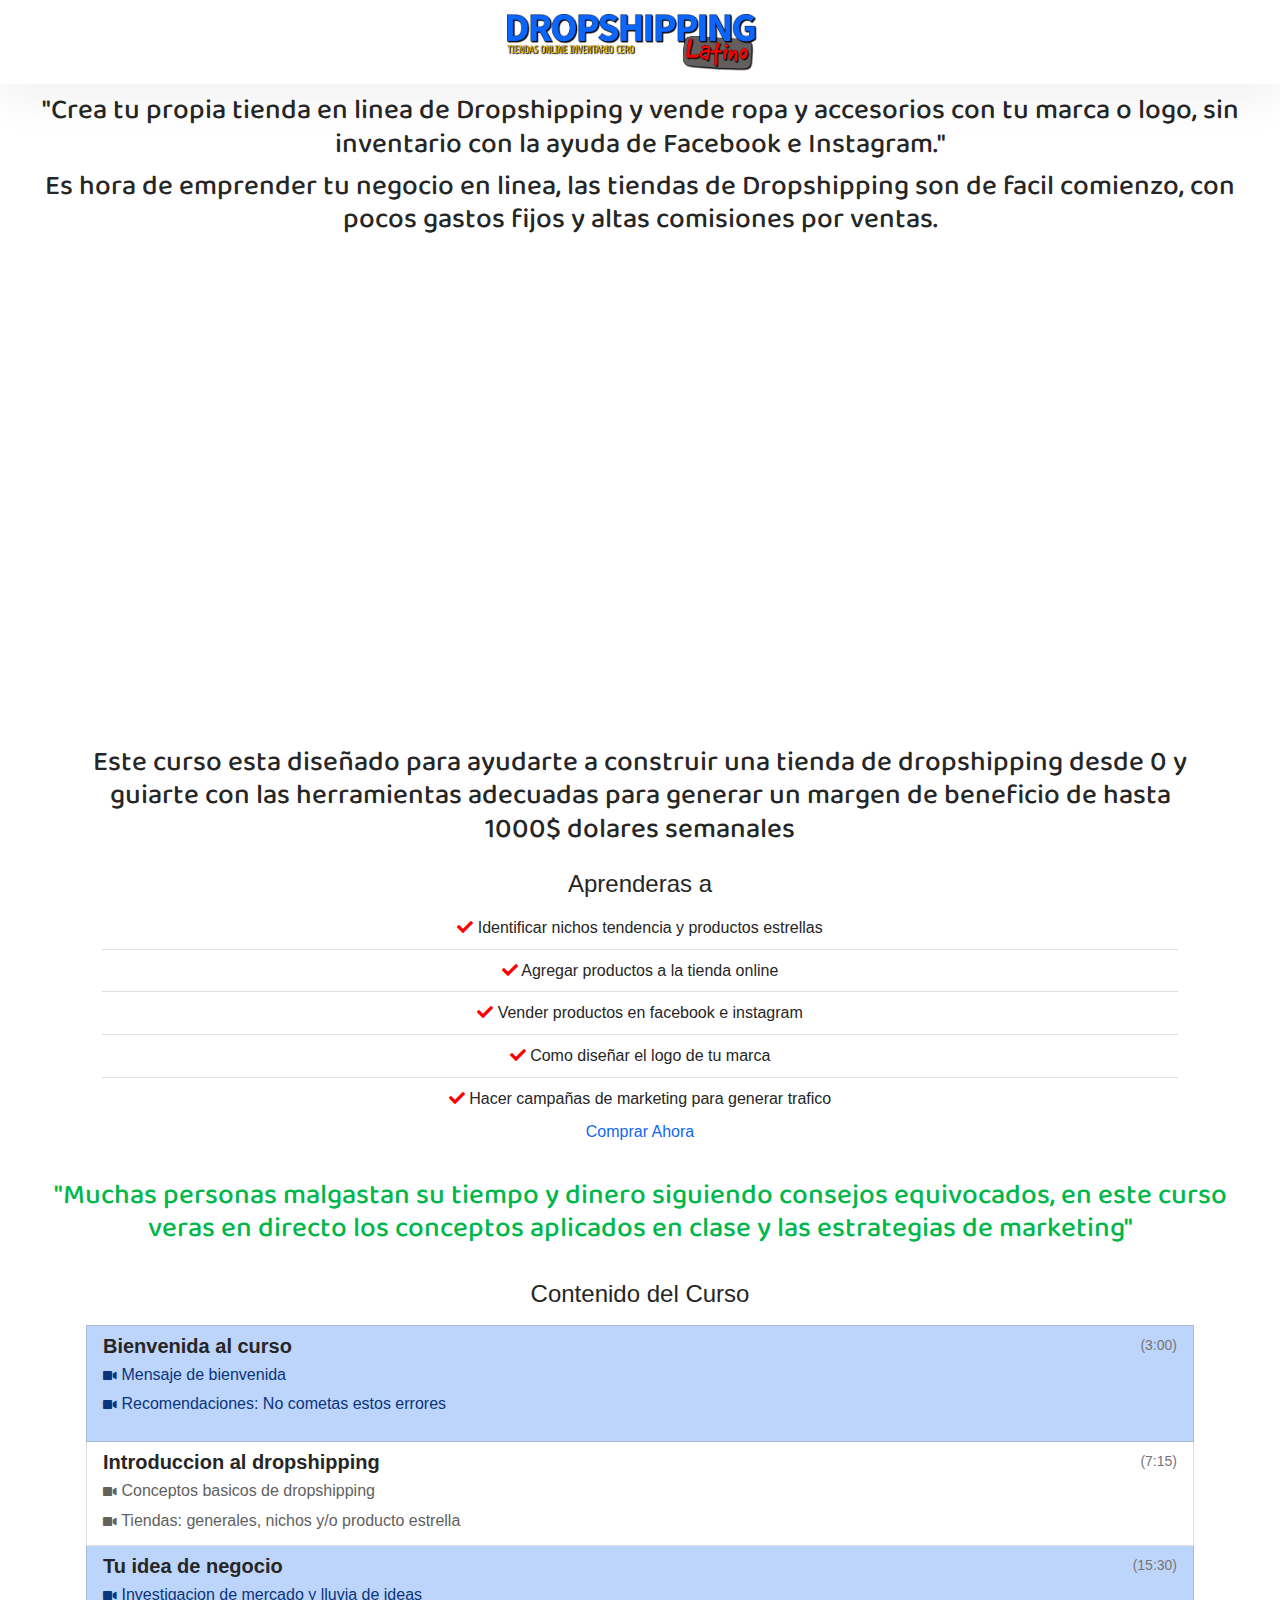
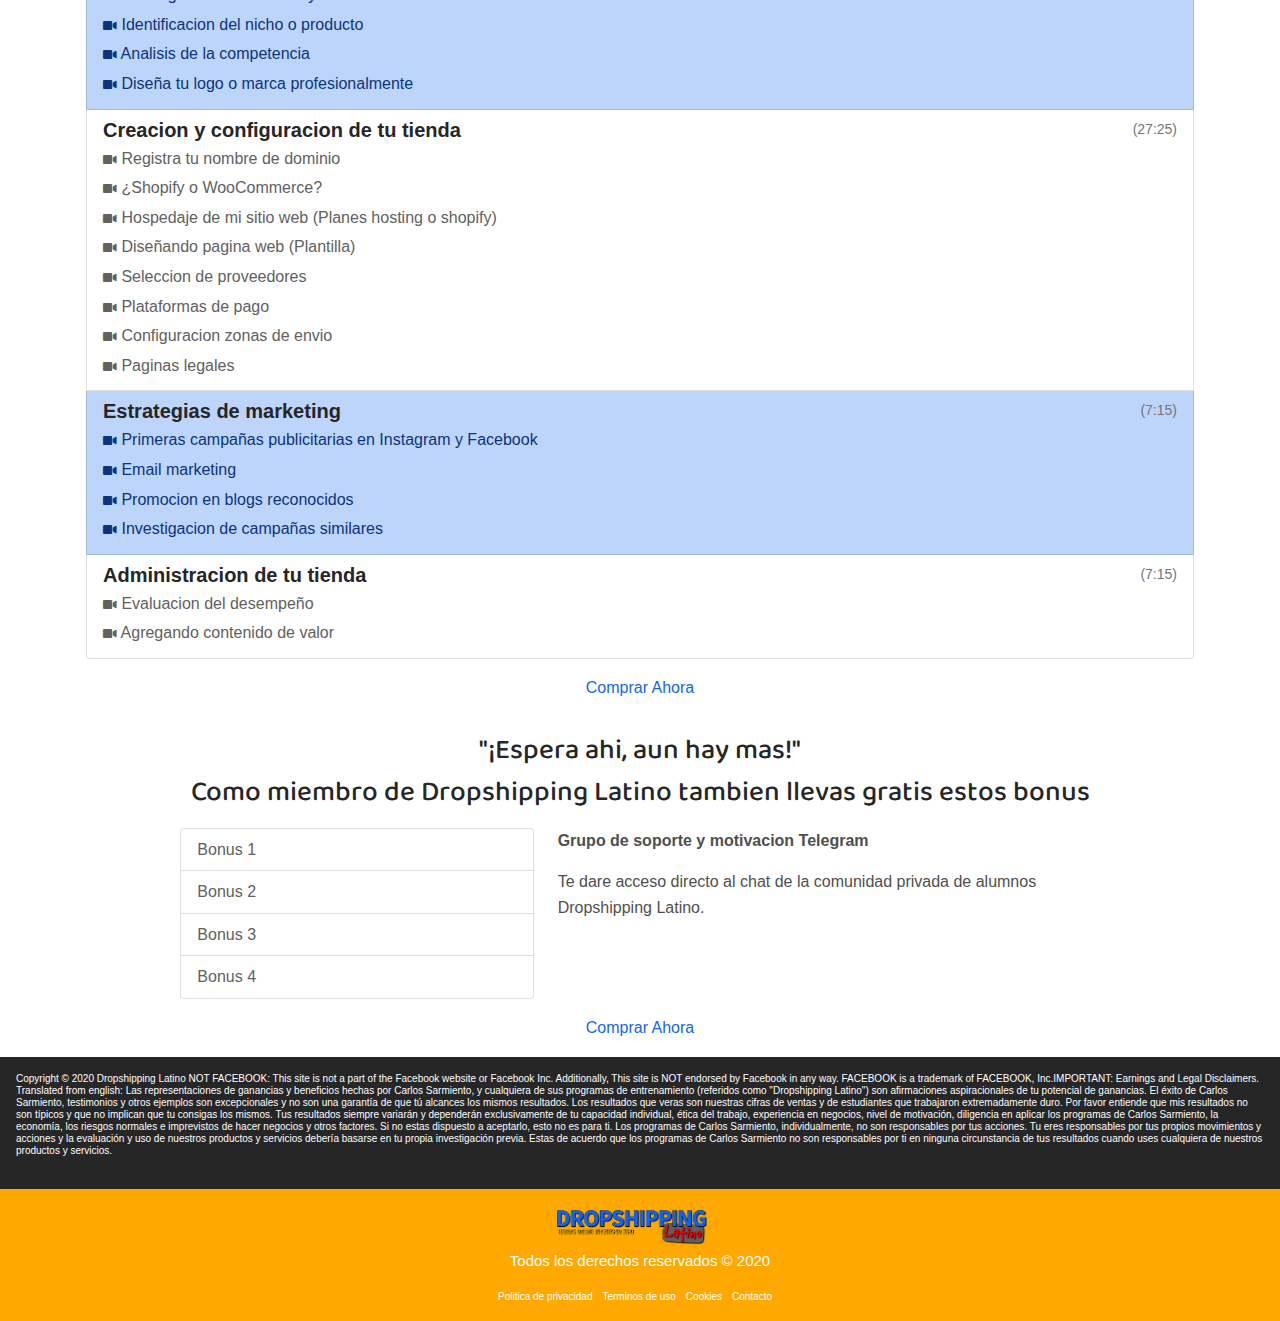
==== commit bedf5c00: "commit hotmart" ====
--- a/dropshipping.html
+++ b/dropshipping.html
@@ -29,11 +29,11 @@
       <div class="col-md-12 text-center ">
           <h3 id="title-header" class="text-dark">
             "Crea tu propia tienda en linea de Dropshipping y vende 
-            productos sin inventario con la ayuda de Facebook e Instagram."
+            ropa y accesorios con tu marca o logo, sin inventario con la ayuda de Facebook e Instagram."
           </h3>
           <h3 id="title-header" class="text-dark">
-            "Es hora de emprender tu negocio en linea, las tiendas de Dropshipping son de facil comienzo, con pocos gastos
-            fijos y altas comisiones por ventas."
+            Es hora de emprender tu negocio en linea, las tiendas de Dropshipping son de facil comienzo, con pocos gastos
+            fijos y altas comisiones por ventas.
           </h3>
       </div>
     </div>
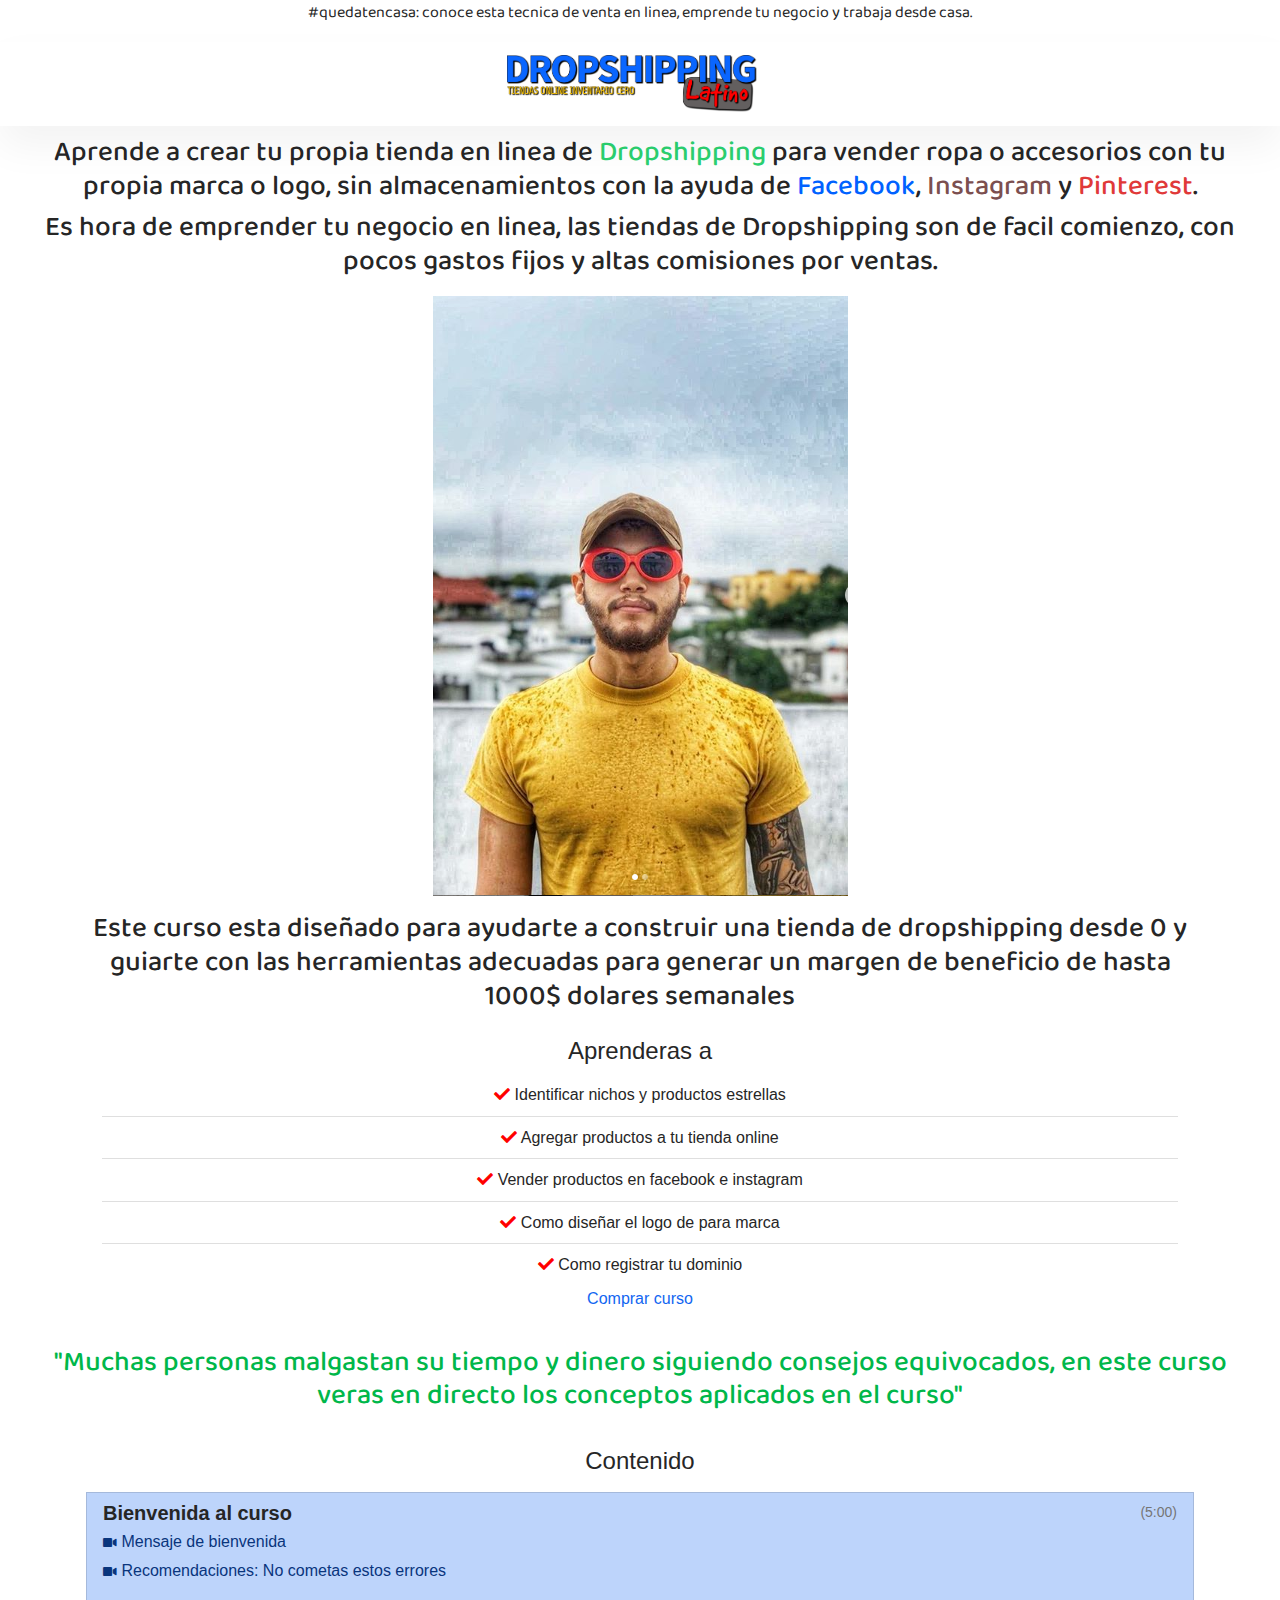
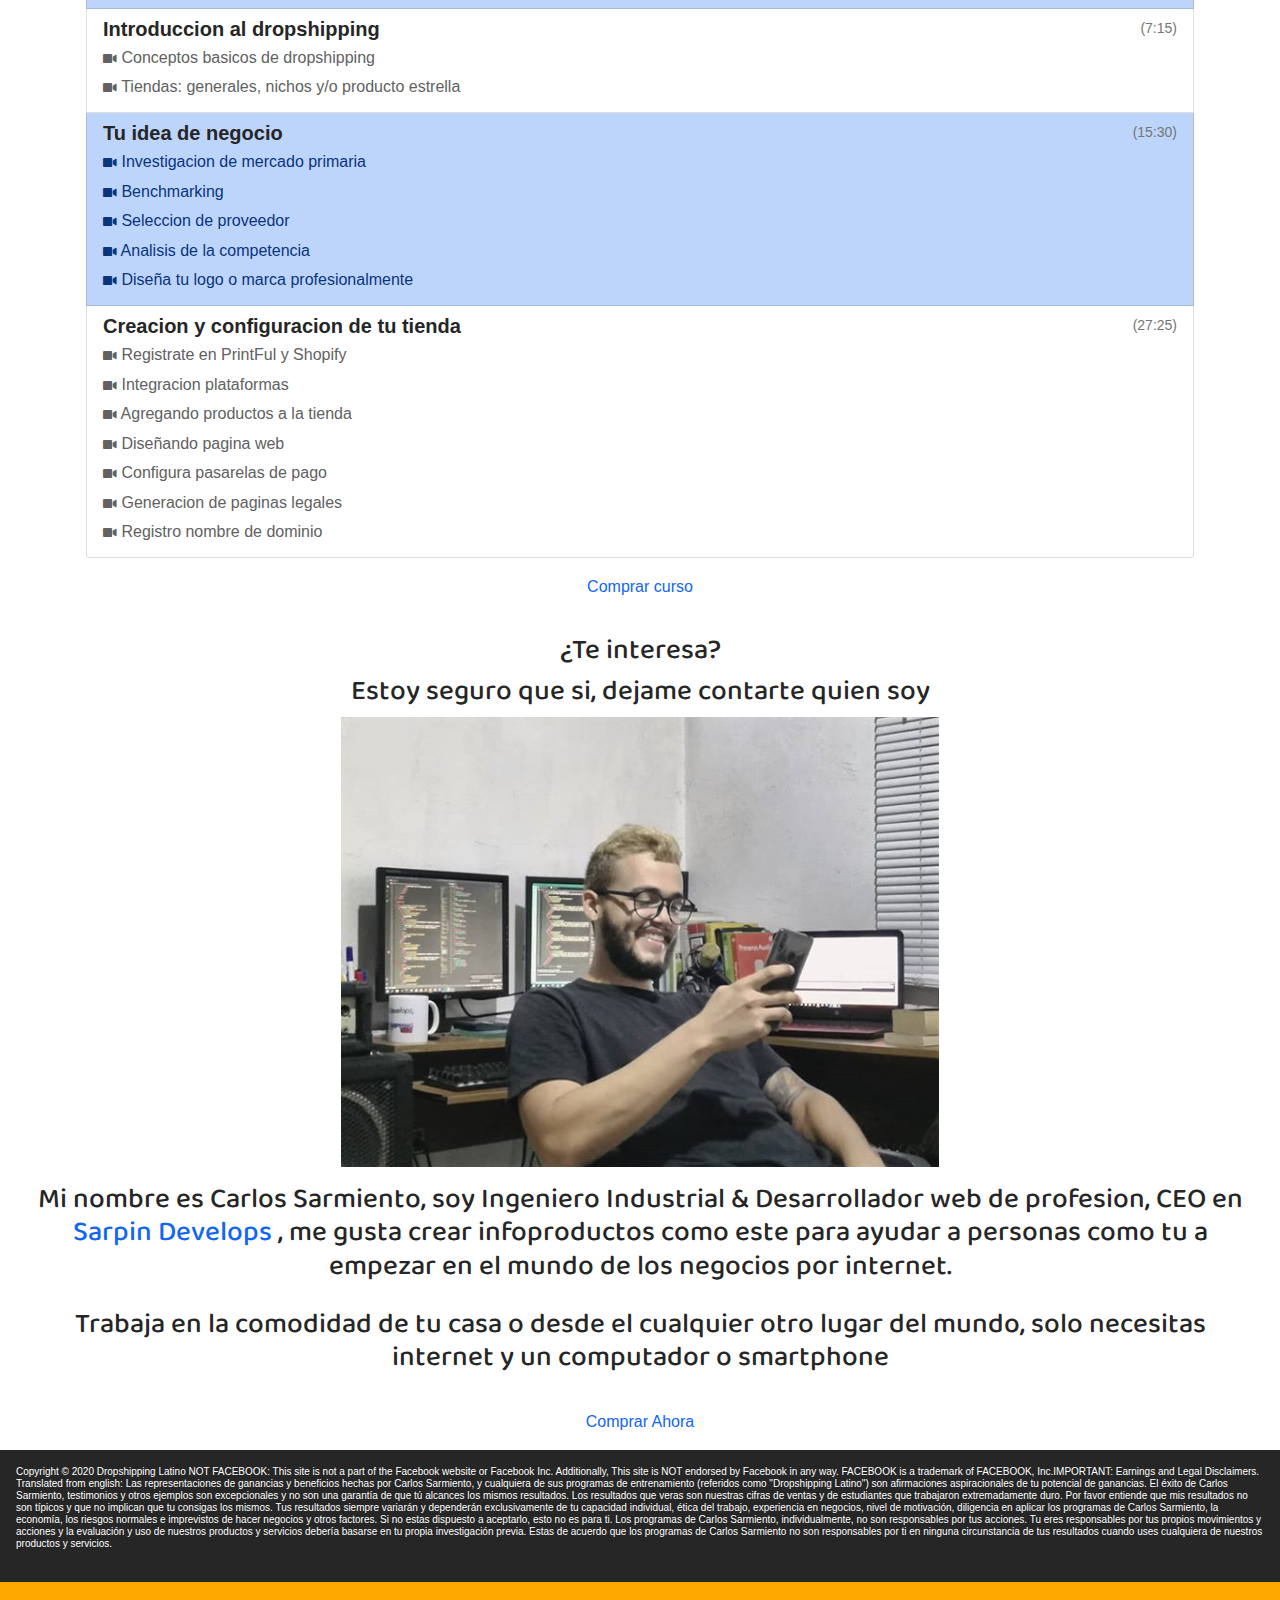
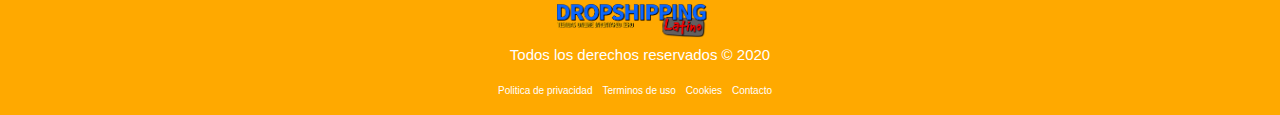
==== commit b6a69dcf: "commit" ====
--- a/dropshipping.html
+++ b/dropshipping.html
@@ -18,8 +18,16 @@
 
 
   <body>
+   <div class="container">
+    <p id="title-header" class="text-dark text-center">
+      #quedatencasa: conoce esta tecnica de venta en linea, emprende tu negocio y trabaja desde casa.
+    </p>
+   </div>
     <nav class="navbar navbar-expand-lg navbar-light shadow-5" >
+      
         <div class="container-fluid justify-content-center">
+          
+          
           <a href="/dropshipping.html" class="navbar-brand text-light">
               <img src="/img/DROPSHIPPING LATINODROPSHIPPING LOGO.png" alt="Logotipo Dropshipping Latino">
           </a>
@@ -28,8 +36,9 @@
     <div id="header" class="row">
       <div class="col-md-12 text-center ">
           <h3 id="title-header" class="text-dark">
-            "Crea tu propia tienda en linea de Dropshipping y vende 
-            ropa y accesorios con tu marca o logo, sin inventario con la ayuda de Facebook e Instagram."
+            Aprende a crear tu propia tienda en linea de <span style="color: rgb(43, 209, 112);">Dropshipping</span> para vender 
+            ropa o accesorios con tu propia marca o logo, sin almacenamientos con la ayuda de <span style="color: rgb(0, 98, 255);">Facebook</span>,
+            <span style="color: rgb(124, 79, 79);">Instagram</span> y  <span style="color: rgb(224, 57, 57);">Pinterest</span>.
           </h3>
           <h3 id="title-header" class="text-dark">
             Es hora de emprender tu negocio en linea, las tiendas de Dropshipping son de facil comienzo, con pocos gastos
@@ -43,7 +52,10 @@
     <div class="container mb-4">
       <div class="d-flex justify-content-center align-items-center">
         <div class="text-center text-dark">
-              <div class="embed-responsive embed-responsive-21by9">
+          <img src="/img/SCREEN1.png" alt="">
+          <!--    
+          <div class="embed-responsive embed-responsive-21by9">
+                
                
                 <iframe src="https://player.vimeo.com/video/442271328" 
                 width="640" height="352" frameborder="0" allow="autoplay; fullscreen" 
@@ -51,7 +63,7 @@
 
                
               </div>
-          
+          -->
           <h3 id="title-header" class="pt-3 text-dark">
             Este curso esta diseñado para ayudarte a construir una tienda de
             dropshipping desde 0 y guiarte con las herramientas adecuadas para generar un margen de beneficio de hasta 1000$ dolares semanales
@@ -60,25 +72,25 @@
          <div class="container mt-4">
                 <h4>Aprenderas a</h4>
           <ul id="lista" class="list-group list-group-flush">
-            <li class="list-group-item"><i class="fas fa-check"></i> Identificar nichos tendencia y productos estrellas</li>
-            <li class="list-group-item"><i class="fas fa-check"></i> Agregar productos a la tienda online</li>
+            <li class="list-group-item"><i class="fas fa-check"></i> Identificar nichos y productos estrellas</li>
+            <li class="list-group-item"><i class="fas fa-check"></i> Agregar productos a tu tienda online</li>
             <li class="list-group-item"><i class="fas fa-check"></i> Vender productos en facebook e instagram</li>
-            <li class="list-group-item"><i class="fas fa-check"></i> Como diseñar el logo de tu marca</li>
-            <li class="list-group-item"><i class="fas fa-check"></i> Hacer campañas de marketing para generar trafico</li>
+            <li class="list-group-item"><i class="fas fa-check"></i> Como diseñar el logo de para marca</li>
+            <li class="list-group-item"><i class="fas fa-check"></i> Como registrar tu dominio</li>
           </ul>
-             <script type="text/javascript">
-	function importHotmart(){ 
- 		var imported = document.createElement('script'); 
- 		imported.src = 'https://static.hotmart.com/checkout/widget.min.js'; 
- 		document.head.appendChild(imported); 
-		var link = document.createElement('link'); 
-		link.rel = 'stylesheet'; 
-		link.type = 'text/css'; 
-		link.href = 'https://static.hotmart.com/css/hotmart-fb.min.css'; 
-		document.head.appendChild(link);	} 
- 	importHotmart(); 
- </script> 
- <a onclick="return false;" href="https://pay.hotmart.com/F37843021Y?checkoutMode=2" class="hotmart-fb hotmart__button-checkout">Comprar Ahora</a> 
+          <script type="text/javascript">
+            function importHotmart(){ 
+               var imported = document.createElement('script'); 
+               imported.src = 'https://static.hotmart.com/checkout/widget.min.js'; 
+               document.head.appendChild(imported); 
+              var link = document.createElement('link'); 
+              link.rel = 'stylesheet'; 
+              link.type = 'text/css'; 
+              link.href = 'https://static.hotmart.com/css/hotmart-fb.min.css'; 
+              document.head.appendChild(link);	} 
+             importHotmart(); 
+           </script> 
+           <a onclick="return false;" href="https://pay.hotmart.com/F37843021Y?checkoutMode=2" class="hotmart-fb hotmart__button-checkout">Comprar curso</a> 
          </div>
         </div>
       </div>
@@ -89,18 +101,18 @@
     <div id="header" class="row mb-3">
       <div class="col-md-12 text-center ">
           <h3 id="title-header" class="text-success">
-            "Muchas personas malgastan su tiempo y dinero siguiendo consejos equivocados, en este curso veras en directo los conceptos aplicados en clase y las estrategias de marketing"
-                      </h2>
+            "Muchas personas malgastan su tiempo y dinero siguiendo consejos equivocados, en este curso veras en directo los conceptos aplicados en el curso"
+                      </h3>
       </div>
     </div>
 
     <div id="contenido" class="container">
       <div class="list-group">
-        <h4 class="mb-3 text-center text-dark">Contenido del Curso</h4>
+        <h4 class="mb-3 text-center text-dark">Contenido</h4>
         <a href="#!" class="list-group-item list-group-item-action list-group-item-primary" aria-current="true">
           <div class="d-flex w-100 justify-content-between text-dark">
            <h5 class="mb-1"> <strong>Bienvenida al curso</strong></h5>
-            <small class="text-muted">(3:00)</small>
+            <small class="text-muted">(5:00)</small>
           </div>
           <p class="mb-1">
             <i class="fas fa-video"></i> Mensaje de bienvenida
@@ -129,10 +141,13 @@
             <small class="text-muted">(15:30)</small>
           </div>
           <p class="mb-1">
-            <i class="fas fa-video"></i> Investigacion de mercado y lluvia de ideas
-          </p>
-          <p class="mb-1">
-            <i class="fas fa-video"></i> Identificacion del nicho o producto
+            <i class="fas fa-video"></i> Investigacion de mercado primaria
+          </p>
+          <p class="mb-1">
+            <i class="fas fa-video"></i> Benchmarking
+          </p>
+          <p class="mb-1">
+            <i class="fas fa-video"></i> Seleccion de proveedor
           </p>
           <p class="mb-1">
             <i class="fas fa-video"></i> Analisis de la competencia
@@ -149,66 +164,33 @@
             <small class="text-muted">(27:25)</small>
           </div>
           <p class="mb-1">
-            <i class="fas fa-video"></i> Registra tu nombre de dominio
-          </p>
-          <p class="mb-1">
-            <i class="fas fa-video"></i> ¿Shopify o WooCommerce?
-          </p>
-          <p class="mb-1">
-            <i class="fas fa-video"></i> Hospedaje de mi sitio web (Planes hosting o shopify)
-          </p>
-          <p class="mb-1">
-            <i class="fas fa-video"></i> Diseñando pagina web (Plantilla)
-          </p>
-          <p class="mb-1">
-            <i class="fas fa-video"></i> Seleccion de proveedores
-          </p>
-          <p class="mb-1">
-            <i class="fas fa-video"></i> Plataformas de pago
-          </p>
-          <p class="mb-1">
-            <i class="fas fa-video"></i> Configuracion zonas de envio
-          </p>
-          <p class="mb-1">
-            <i class="fas fa-video"></i> Paginas legales
-          </p>
+            <i class="fas fa-video"></i> Registrate en PrintFul y Shopify
+          </p>
+          <p class="mb-1">
+            <i class="fas fa-video"></i> Integracion plataformas
+          </p>
+          <p class="mb-1">
+            <i class="fas fa-video"></i> Agregando productos a la tienda
+          </p>
+          <p class="mb-1">
+            <i class="fas fa-video"></i> Diseñando pagina web 
+          </p>
+          <p class="mb-1">
+            <i class="fas fa-video"></i> Configura pasarelas de pago
+          </p>
+          <p class="mb-1">
+            <i class="fas fa-video"></i> Generacion de paginas legales
+          </p>
+          <p class="mb-1">
+            <i class="fas fa-video"></i> Registro nombre de dominio
+          </p>
+         
           
         </a>
 
-        <a href="#!" class="list-group-item list-group-item-action list-group-item-primary">
-          <div class="d-flex w-100 justify-content-between text-dark">
-            <h5 class="mb-1"><strong>Estrategias de marketing</strong></h5>
-            <small class="text-muted">(7:15)</small>
-          </div>
-          <p class="mb-1">
-            <i class="fas fa-video"></i> Primeras campañas publicitarias en Instagram y Facebook
-          </p>
-          <p class="mb-1">
-            <i class="fas fa-video"></i> Email marketing
-          </p>
-          <p class="mb-1">
-            <i class="fas fa-video"></i> Promocion en blogs reconocidos
-          </p>
-          <p class="mb-1">
-            <i class="fas fa-video"></i> Investigacion de campañas similares
-          </p>
-          
-          
-        </a>
-
-        <a href="#!" class="list-group-item list-group-item-action">
-          <div class="d-flex w-100 justify-content-between text-dark">
-            <h5 class="mb-1"><strong>Administracion de tu tienda</strong></h5>
-            <small class="text-muted">(7:15)</small>
-          </div>
-          <p class="mb-1">
-            <i class="fas fa-video"></i> Evaluacion del desempeño 
-          </p>
-          <p class="mb-1">
-            <i class="fas fa-video"></i> Agregando contenido de valor
-          </p>
-          
-        </a>
+        
+
+        
       </div>
     </div>
     <div class="container mt-3">
@@ -225,19 +207,29 @@
             document.head.appendChild(link);	} 
            importHotmart(); 
          </script> 
-         <a onclick="return false;" href="https://pay.hotmart.com/F37843021Y?checkoutMode=2" class="hotmart-fb hotmart__button-checkout">Comprar Ahora</a> 
+         <a onclick="return false;" href="https://pay.hotmart.com/F37843021Y?checkoutMode=2" class="hotmart-fb hotmart__button-checkout">Comprar curso</a> 
       </div>
     </div>
 
 
     <div id="header" class="row mt-4">
       <div class="col-md-12 text-center">
-          <h3 id="title-header" class="text-dark">"¡Espera ahi, aun hay mas!"</h3>
-          <h3 id="title-header" class="text-dark">Como miembro de Dropshipping Latino tambien llevas gratis estos 
-            bonus</h3>
-      </div>
-    </div>
-
+          <h3 id="title-header" class="text-dark">¿Te interesa?</h3>
+          <h3 id="title-header" class="text-dark">
+            Estoy seguro que si, dejame contarte quien soy 
+          </h3>
+          <img src="/img/SCREEN2.png" alt="">
+          <h3 id="title-header" class="pt-3 text-dark">
+            Mi nombre es Carlos Sarmiento, soy Ingeniero Industrial & Desarrollador web de profesion, CEO en <a href="https://sarpindevelops.com/">Sarpin Develops</a>
+            , me gusta crear infoproductos como este para ayudar a personas como tu a empezar en el mundo de los negocios por internet.
+          </h3>
+          <h3 id="title-header" class="pt-3 text-dark">
+            Trabaja en la comodidad de tu casa o desde el cualquier otro lugar del mundo, solo necesitas internet y un computador o smartphone
+          </h3>
+      </div>
+
+    </div>
+<!--
     <div class="container ">
       <div class="row d-flex justify-content-center">
         <div class="col-4">
@@ -322,7 +314,7 @@
         </div>
       </div>
     </div>
-
+-->
     
     <div class="container mt-3">
       <div class="d-flex justify-content-center align-items-center">
--- a/css/style.css
+++ b/css/style.css
@@ -4,11 +4,10 @@
     padding: 0;
     box-sizing: border-box;
 }
-body {
-    overflow-x: hidden;
-}
+
 html, body {
     font-family: 'Oswald', sans-serif;
+    overflow-x: hidden;
 }
 nav img {
     width: 250px;
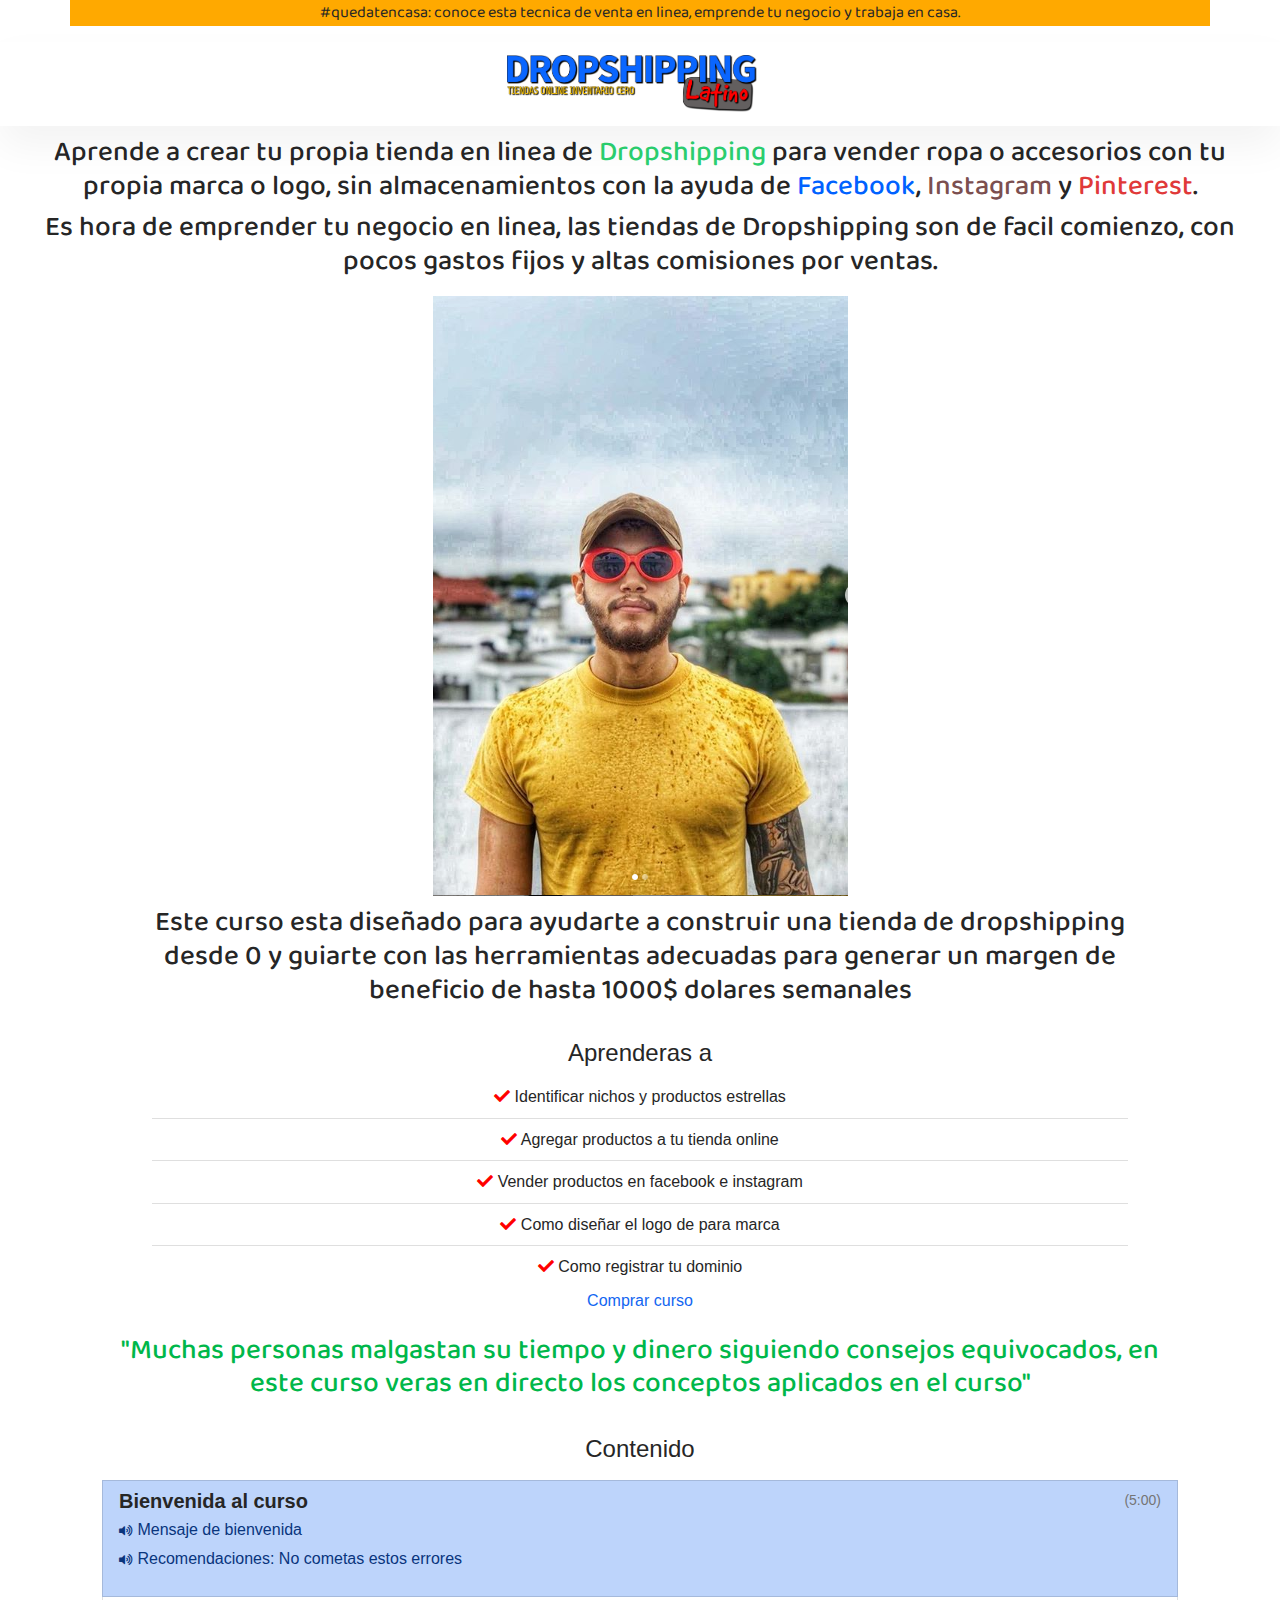
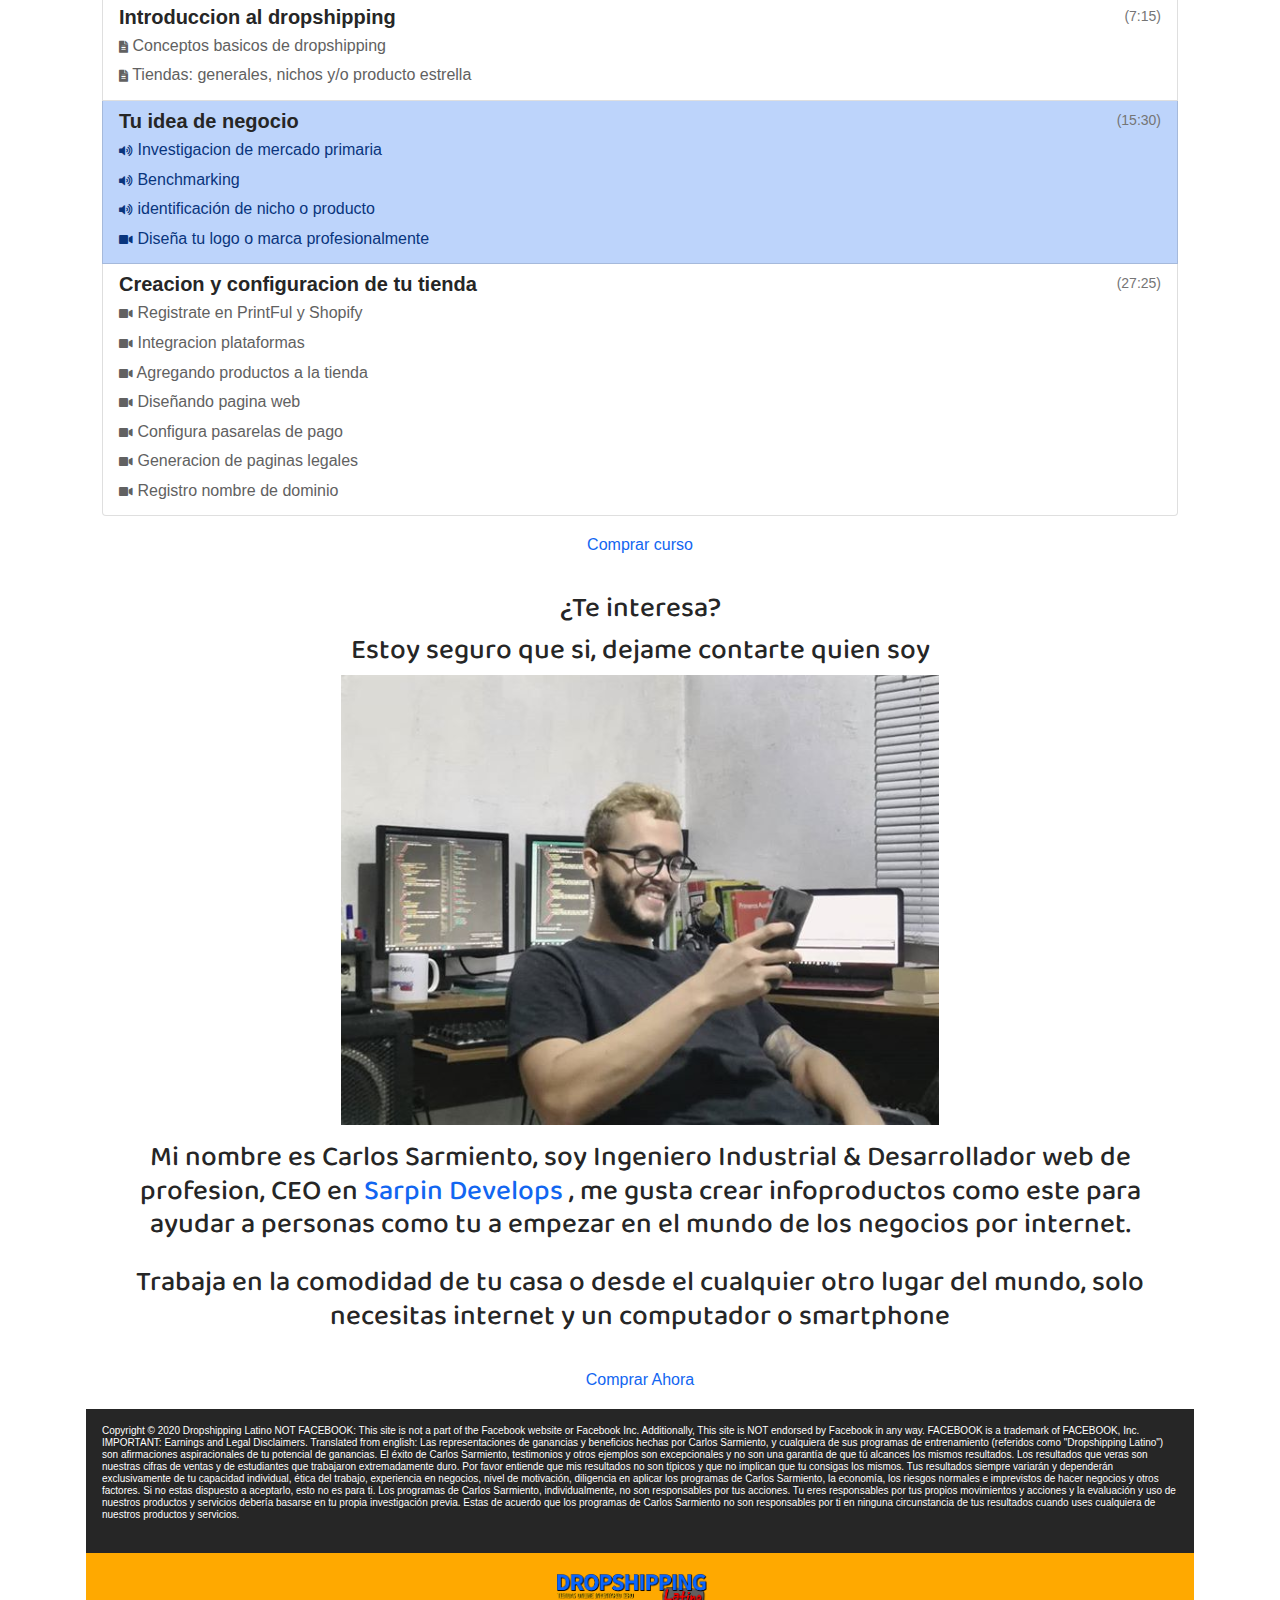
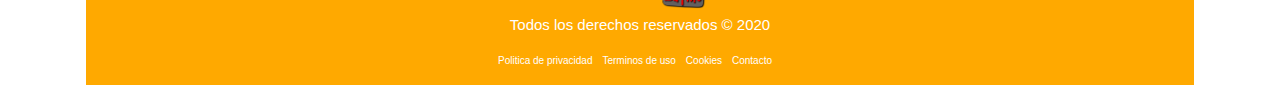
==== commit 7425f4de: "commit" ====
--- a/dropshipping.html
+++ b/dropshipping.html
@@ -18,9 +18,10 @@
 
 
   <body>
-   <div class="container">
+    
+   <div class="container bg-warning">
     <p id="title-header" class="text-dark text-center">
-      #quedatencasa: conoce esta tecnica de venta en linea, emprende tu negocio y trabaja desde casa.
+      #quedatencasa: conoce esta tecnica de venta en linea, emprende tu negocio y trabaja en casa.
     </p>
    </div>
     <nav class="navbar navbar-expand-lg navbar-light shadow-5" >
@@ -29,7 +30,7 @@
           
           
           <a href="/dropshipping.html" class="navbar-brand text-light">
-              <img src="/img/DROPSHIPPING LATINODROPSHIPPING LOGO.png" alt="Logotipo Dropshipping Latino">
+              <img class="img-fluid" src="/img/DROPSHIPPING LATINODROPSHIPPING LOGO.png" alt="Logotipo Dropshipping Latino">
           </a>
         </div>
     </nav>
@@ -55,20 +56,25 @@
           <img src="/img/SCREEN1.png" alt="">
           <!--    
           <div class="embed-responsive embed-responsive-21by9">
-                
-               
+                           
                 <iframe src="https://player.vimeo.com/video/442271328" 
                 width="640" height="352" frameborder="0" allow="autoplay; fullscreen" 
                 allowfullscreen></iframe>
-
+                 </div>
+          -->
+          <div id="header" class="row mx-4">
+            <div class="col-md-12 text-center">
+                <h3 id="title-header" class="text-dark">
+                  Este curso esta diseñado para ayudarte a construir una tienda de
+                  dropshipping desde 0 y guiarte con las herramientas adecuadas para generar un margen de beneficio de hasta 1000$ dolares semanales
+                </h3>
+             
                
-              </div>
-          -->
-          <h3 id="title-header" class="pt-3 text-dark">
-            Este curso esta diseñado para ayudarte a construir una tienda de
-            dropshipping desde 0 y guiarte con las herramientas adecuadas para generar un margen de beneficio de hasta 1000$ dolares semanales
-          </h3>
-
+            </div>
+      
+        
+       
+       
          <div class="container mt-4">
                 <h4>Aprenderas a</h4>
           <ul id="lista" class="list-group list-group-flush">
@@ -115,10 +121,10 @@
             <small class="text-muted">(5:00)</small>
           </div>
           <p class="mb-1">
-            <i class="fas fa-video"></i> Mensaje de bienvenida
+            <i class="fas fa-volume-up"></i> Mensaje de bienvenida
           </p>
           <p class="mb-1"></p>
-            <i class="fas fa-video"></i> Recomendaciones: No cometas estos errores
+          <i class="fas fa-volume-up"></i> Recomendaciones: No cometas estos errores
           </p>
           
         </a>
@@ -128,10 +134,10 @@
             <small class="text-muted">(7:15)</small>
           </div>
           <p class="mb-1">
-            <i class="fas fa-video"></i> Conceptos basicos de dropshipping
-          </p>
-          <p class="mb-1">
-            <i class="fas fa-video"></i> Tiendas: generales, nichos y/o producto estrella
+            <i class="fas fa-file-alt"></i> Conceptos basicos de dropshipping
+          </p>
+          <p class="mb-1">
+            <i class="fas fa-file-alt"></i> Tiendas: generales, nichos y/o producto estrella
           </p>
           
         </a>
@@ -141,17 +147,15 @@
             <small class="text-muted">(15:30)</small>
           </div>
           <p class="mb-1">
-            <i class="fas fa-video"></i> Investigacion de mercado primaria
-          </p>
-          <p class="mb-1">
-            <i class="fas fa-video"></i> Benchmarking
-          </p>
-          <p class="mb-1">
-            <i class="fas fa-video"></i> Seleccion de proveedor
-          </p>
-          <p class="mb-1">
-            <i class="fas fa-video"></i> Analisis de la competencia
-          </p>
+            <i class="fas fa-volume-up"></i> Investigacion de mercado primaria
+          </p>
+          <p class="mb-1">
+            <i class="fas fa-volume-up"></i> Benchmarking
+          </p>
+          <p class="mb-1">
+            <i class="fas fa-volume-up"></i> identificación de nicho o producto
+          </p>
+         
           <p class="mb-1">
             <i class="fas fa-video"></i> Diseña tu logo o marca profesionalmente
           </p>
@@ -218,7 +222,7 @@
           <h3 id="title-header" class="text-dark">
             Estoy seguro que si, dejame contarte quien soy 
           </h3>
-          <img src="/img/SCREEN2.png" alt="">
+          <img class="img-fluid" src="/img/SCREEN2.png" alt="">
           <h3 id="title-header" class="pt-3 text-dark">
             Mi nombre es Carlos Sarmiento, soy Ingeniero Industrial & Desarrollador web de profesion, CEO en <a href="https://sarpindevelops.com/">Sarpin Develops</a>
             , me gusta crear infoproductos como este para ayudar a personas como tu a empezar en el mundo de los negocios por internet.
